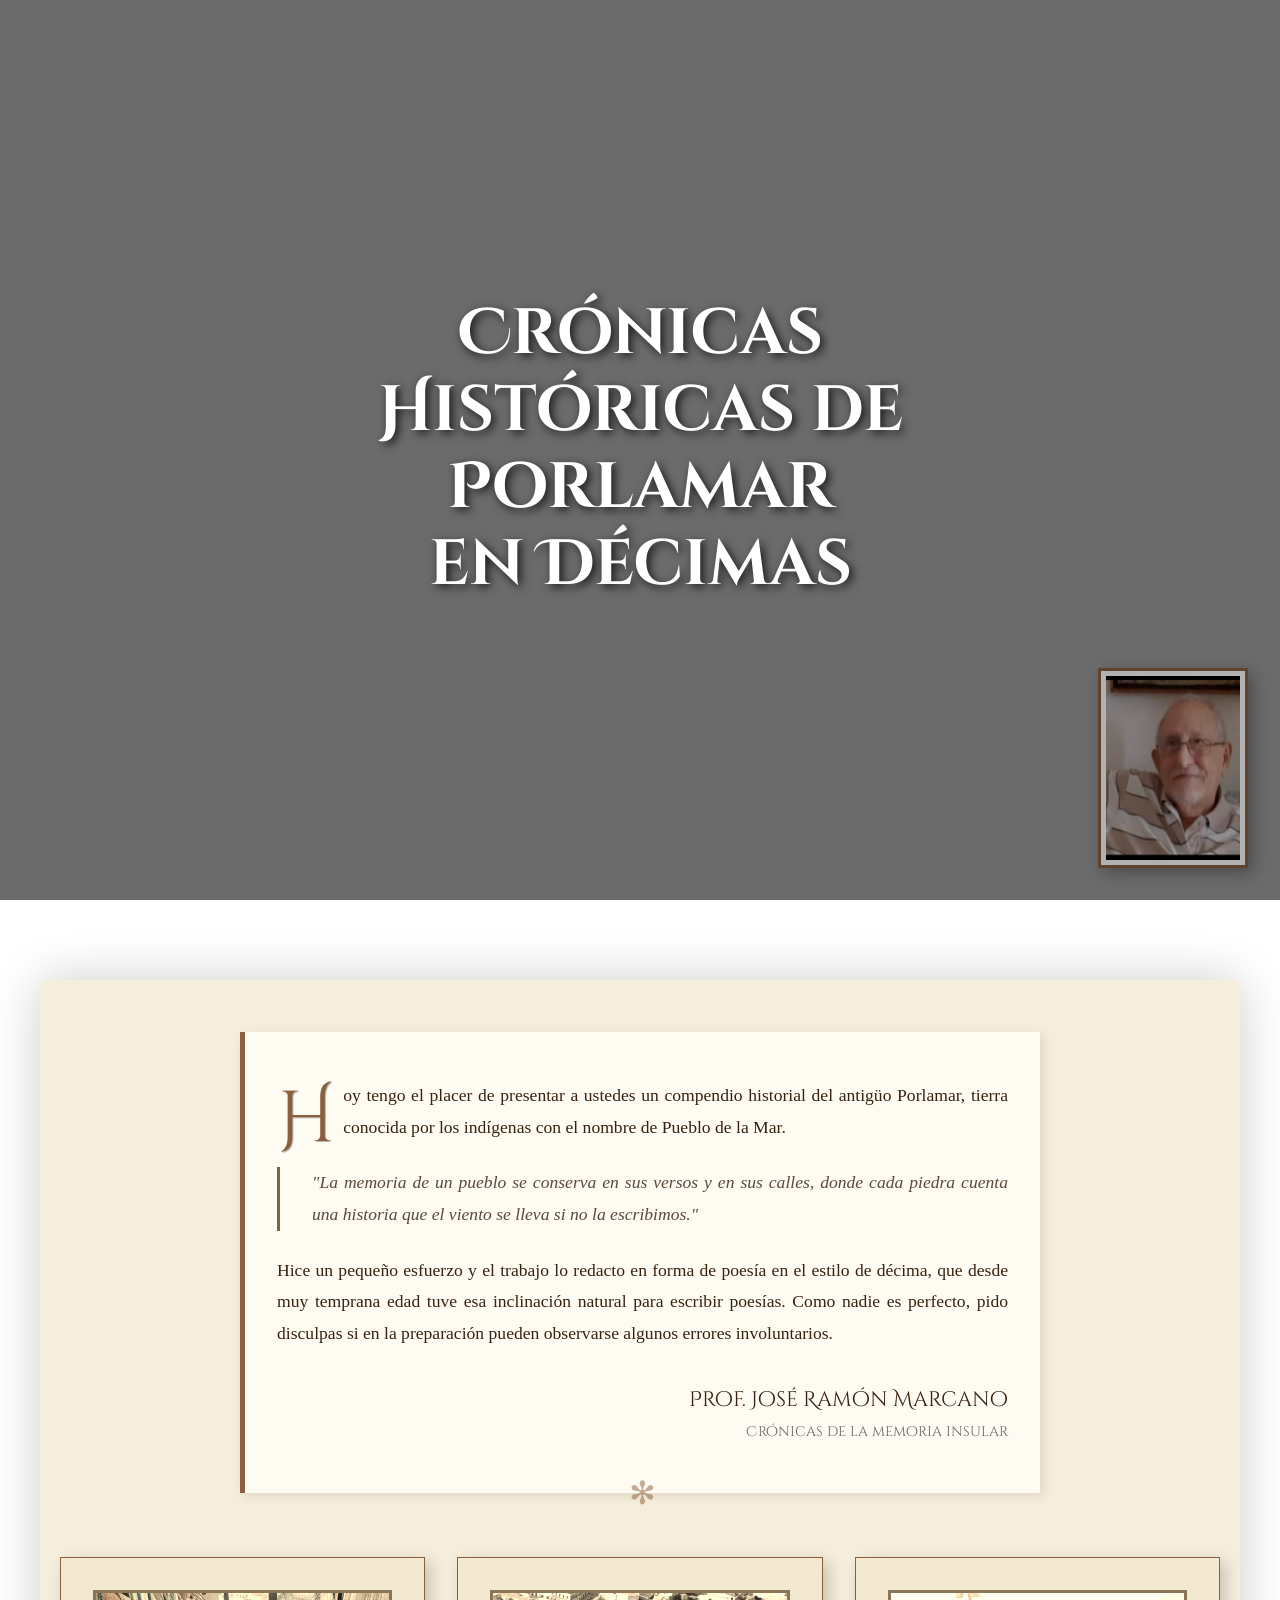
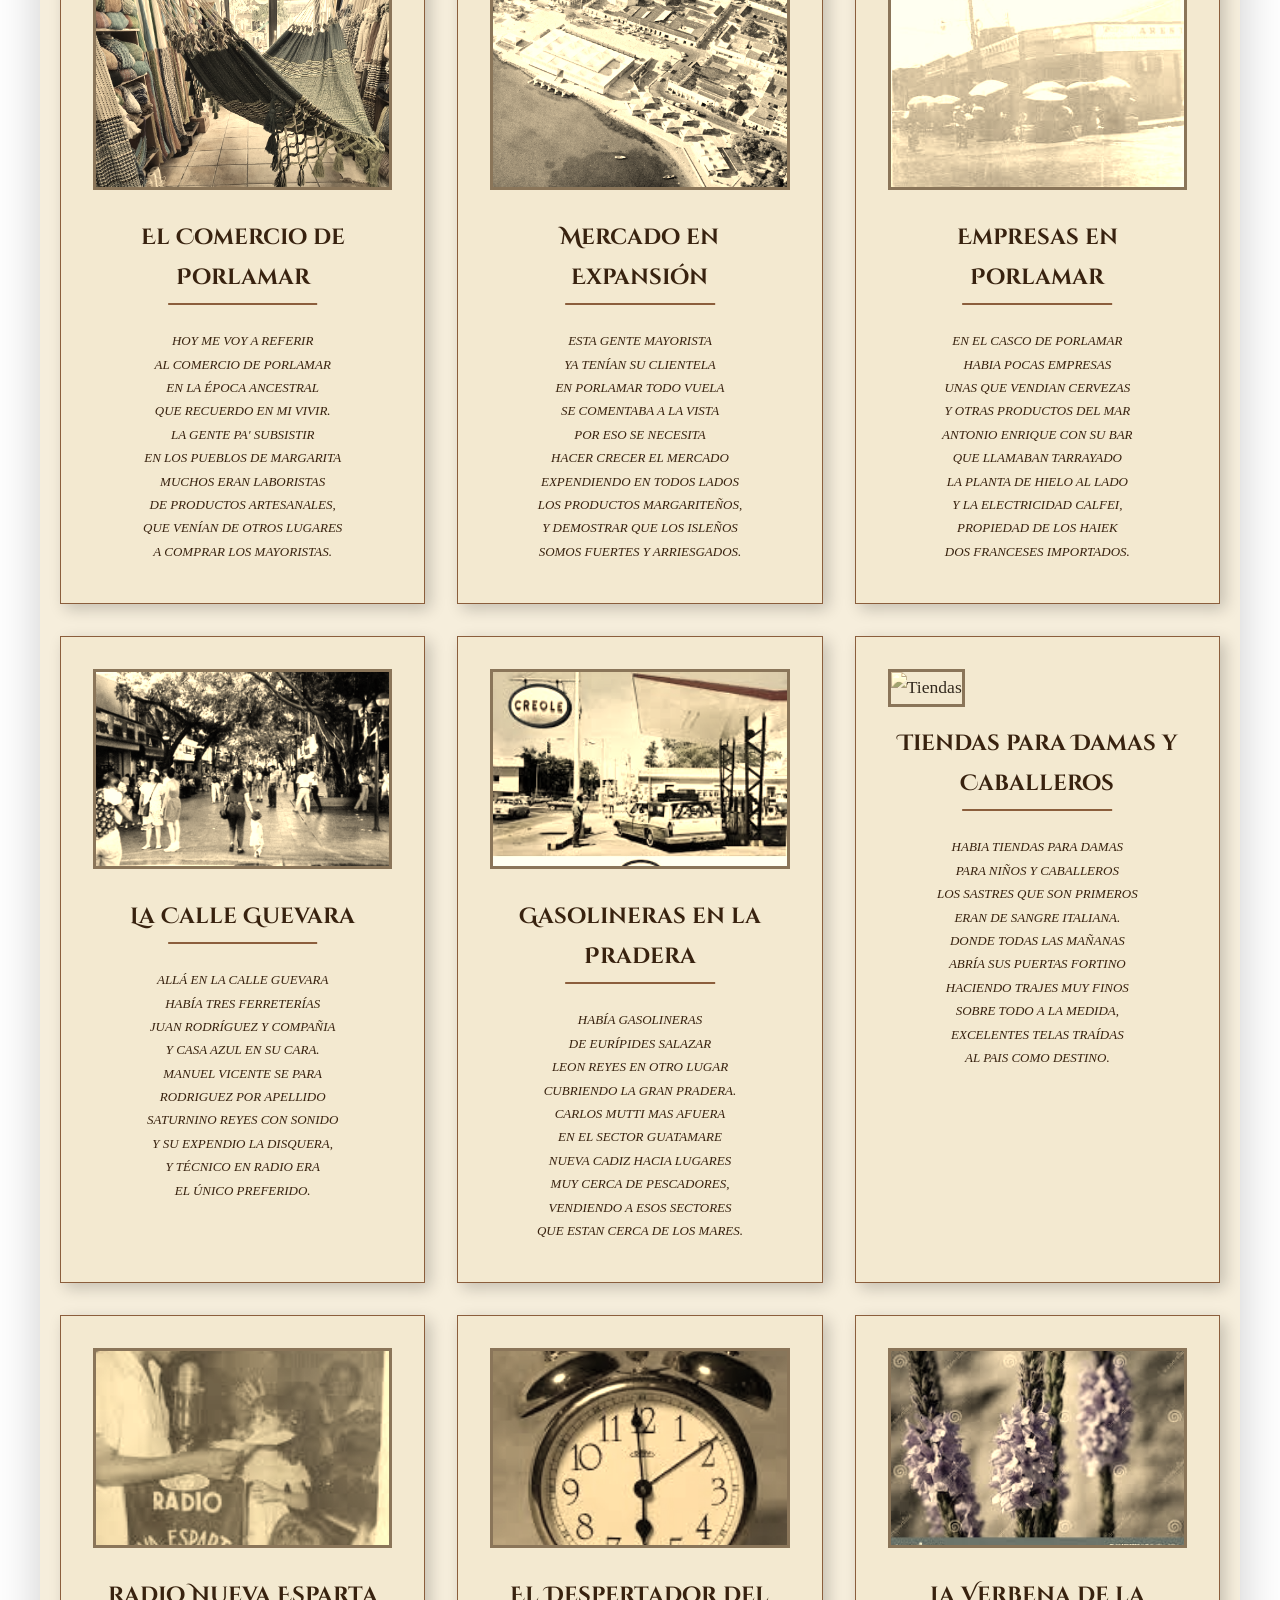
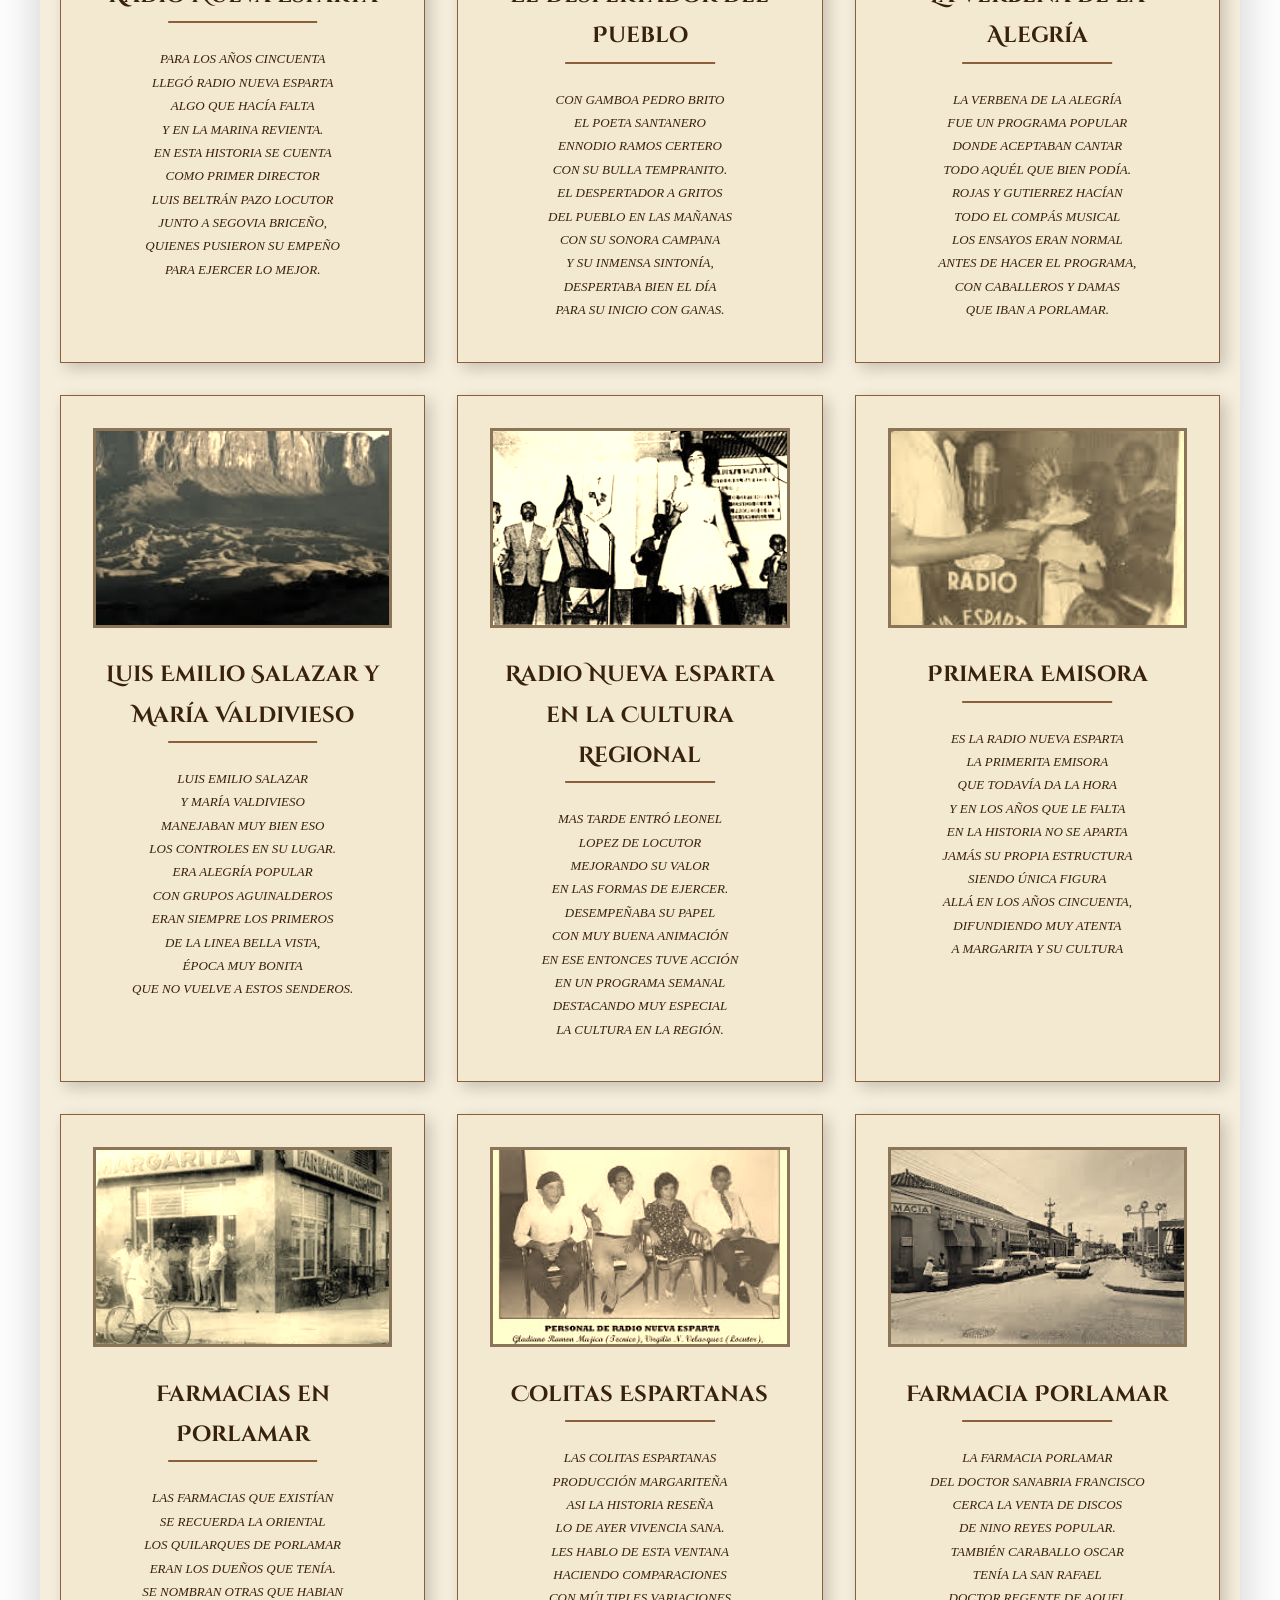
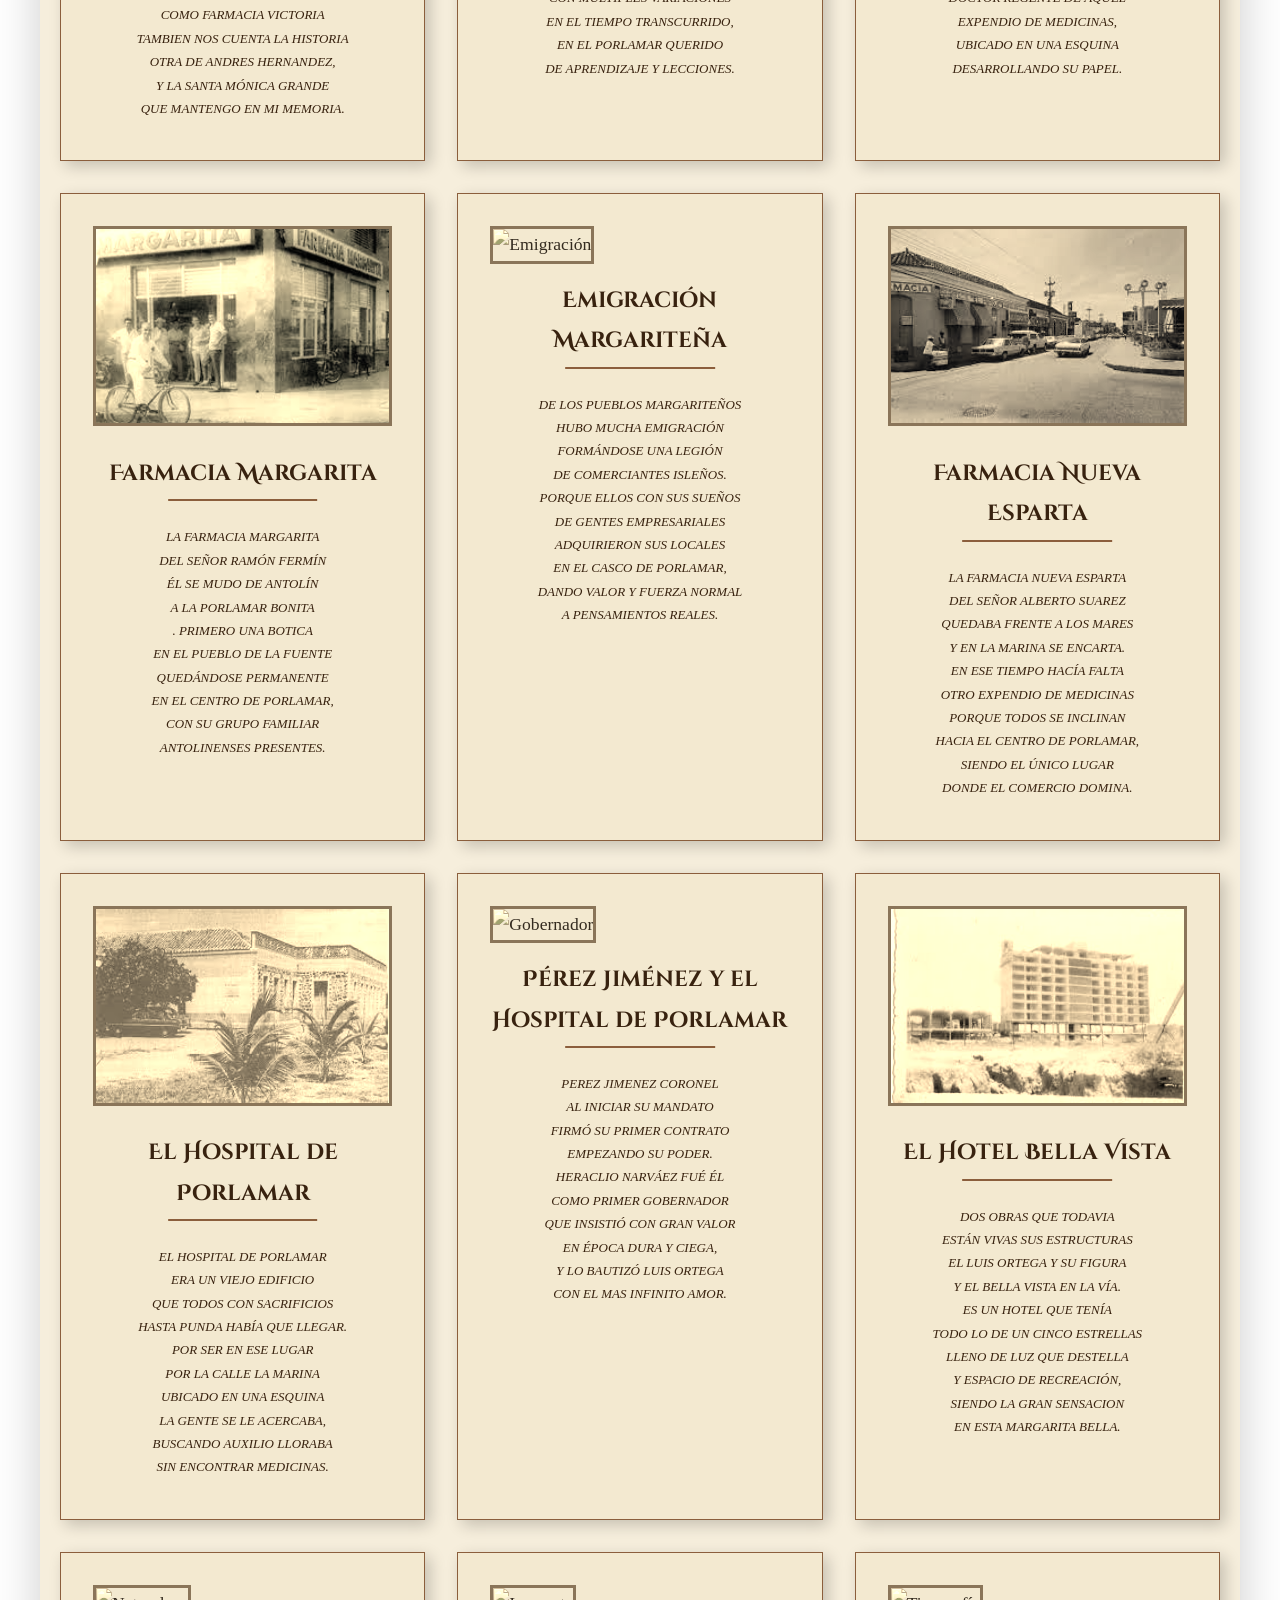
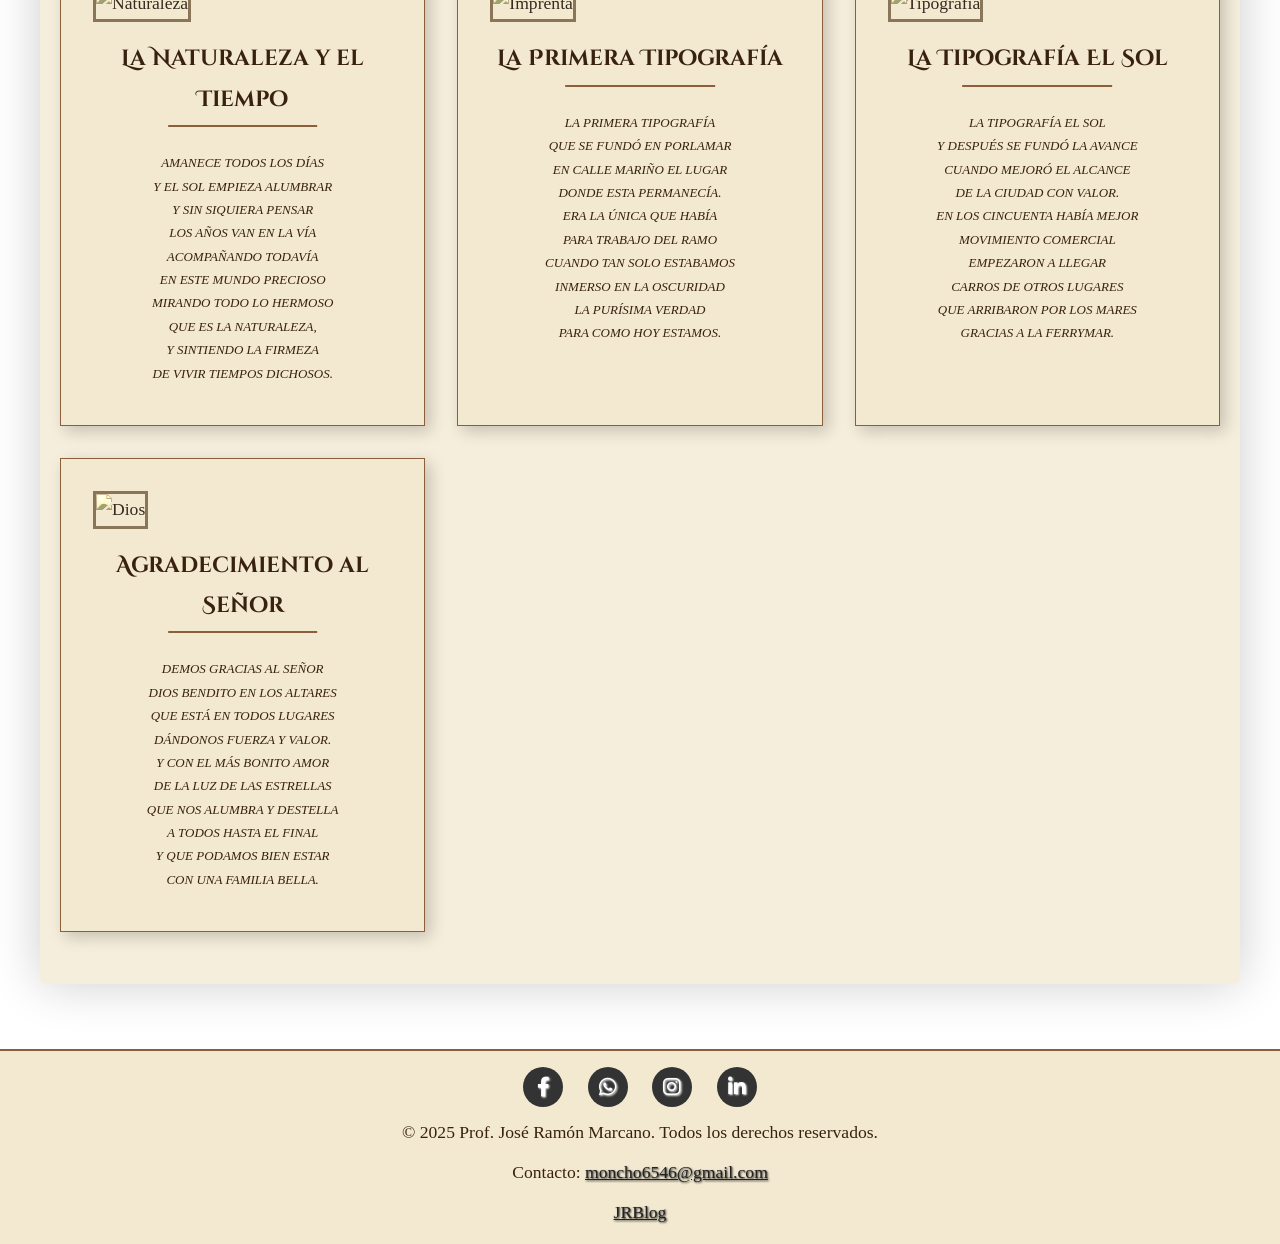
==== index.html @ ff1d5df5 "Update index.html" ====
<!DOCTYPE html>
<html lang="es">

<head>
    <meta charset="UTF-8">
    <meta name="viewport" content="width=device-width, initial-scale=1.0">
    <title>Crónicas Históricas de Porlamar en Décimas</title>
    <link rel="stylesheet" href="https://cdnjs.cloudflare.com/ajax/libs/font-awesome/6.0.0/css/all.min.css">
    <link href="https://fonts.googleapis.com/css2?family=Cinzel+Decorative&family=Old+Standard+TT&display=swap" rel="stylesheet">
    <style>
        :root {
            --color-fondo: #f3e9d0;
            --color-texto: #38220f;
            --color-borde: #8b5e3c;
        }
        *{
            box-sizing: border-box;
            padding: 0;
            margin: 0;
        }

        body {
            font-family: 'Old Standard TT', serif;
            background: url('https://img.freepik.com/foto-gratis/textura-papel-viejo_1100-12.jpg') fixed;
            color: var(--color-texto);
            margin: 0;
            line-height: 1.8;
            font-size: 1.1rem;
            min-height: 100vh;
            display: flex;
            flex-direction: column;
            overflow-x: hidden;
        }

        a{
            color: #222;
            text-shadow: 1px 1px 2px;

        }

        .social-icons {
  margin-bottom: 10px;
}

.icon {
  display: inline-flex;
  align-items: center;
  justify-content: center;
  width: 40px;
  height: 40px;
  margin: 0 10px;
  border-radius: 50%;
  background-color: #333;
  color: #fff;
  font-size: 20px;
  text-decoration: none;
  transition: background-color 0.3s ease;
}

.icon:hover {
  background-color: #555;
}

        .portada {
            height: 100vh;
            background: linear-gradient(rgba(0, 0, 0, 0.4), rgba(0, 0, 0, 0.4)),
                        url('https://images.unsplash.com/photo-1589998059171-988d887df646?ixlib=rb-1.2.1&auto=format&fit=crop&w=1350&q=80');
            background-size: cover;
            background-position: center;
            display: flex;
            align-items: center;
            justify-content: center;
            text-align: center;
            position: relative;
            margin-bottom: 3rem;
            z-index: 1;
        }

        .portada h1 {
            font-family: 'Cinzel Decorative', cursive;
            font-size: 4rem;
            color: white;
            text-shadow: 3px 3px 10px rgba(0, 0, 0, 0.8);
            margin: 0;
            padding: 2rem;
            position: relative;
            z-index: 1;
            max-width: 800px;
            line-height: 1.2;
        }

        .portada::after {
            content: '';
            position: absolute;
            top: 0;
            left: 0;
            right: 0;
            bottom: 0;
            background: rgba(0, 0, 0, 0.3);
        }

        .autor-foto {
            position: absolute;
            bottom: 2rem;
            right: 2rem;
            width: 150px;
            height: 200px;
            border: 3px solid var(--color-borde);
            box-shadow: 5px 5px 15px rgba(0, 0, 0, 0.3);
            background: #fff;
            padding: 5px;
        }

        .container {
            display: flex;
            flex-direction:column;
            flex: 1;
            max-width: 1200px;
            margin: 2rem auto 0;
            width: 95%;
            padding: 20px;
            position: static;
            top: auto;
            background: rgba(243, 233, 208, 0.75);
            box-shadow: 0 0 50px rgba(0, 0, 0, 0.2);
            z-index: 2;
            border-radius: 5px;
            /*min-height: calc(100vh-200px);*/
            
            
        }

        .presentacion {
            position: relative;
            padding: 3rem 2rem;
            margin: 3rem auto;
            max-width: 800px;
            background: rgba(255, 253, 247, 0.9);
            border-left: 5px solid var(--color-borde);
            box-shadow: 3px 3px 10px rgba(0, 0, 0, 0.1);
            font-size: 1.1rem;
            line-height: 1.8;
            text-align: justify;
            transform: rotate(0.5deg) translateZ(rotate(deg));
            width:90%;
            margin:2rem auto;
        }

        .presentacion::after {
            content: '✻';
            position: absolute;
            bottom: -30px;
            left: 50%;
            transform: translateX(-50%);
            font-size: 2rem;
            color: var(--color-borde);
            opacity: 0.5;
        }

        .presentacion p:first-child::first-letter {
            float: left;
            font-family: 'Cinzel Decorative', cursive;
            font-size: 4.5rem;
            line-height: 0.8;
            margin: 0.15em 0.1em 0 0;
            color: var(--color-borde);
            text-shadow: 1px 1px 1px rgba(0, 0, 0, 0.3);
        }

        .presentacion blockquote {
            font-style: italic;
            margin: 1.5rem 0;
            padding-left: 2rem;
            border-left: 3px solid var(--color-borde);
            color: #5a4a3a;
        }

        .firma {
            font-family: 'Cinzel Decorative', cursive;
            text-align: right;
            margin-top: 2rem;
            font-size: 1.3rem;
        }

        .firma small {
            display: block;
            font-size: 0.9rem;
            color: #666;
        }

        .decimas-grid {
            display: grid;
            grid-template-columns: repeat(auto-fit, minmax(300px, 1fr));
            gap: 2rem;
            padding: 2rem 0;
            width: 100%;
        }

        .decima {
            background: var(--color-fondo);
            padding: 2rem;
            border: 1px solid var(--color-borde);
            box-shadow: 5px 5px 15px rgba(0, 0, 0, 0.2);
            transition: transform 0.3s ease;
            position: relative;
        }

        .decima:hover {
            transform: translateY(-5px);
        }

        .decima img {
            width: 100%;
            height: 200px;
            object-fit: cover;
            border: 3px solid var(--color-borde);
            filter: sepia(0.8);
            margin-bottom: 1rem;
        }

        .decima h2 {
            font-family: 'Cinzel Decorative', cursive;
            font-size: 1.4rem;
            margin: 0 0 1rem 0;
            color: var(--color-texto);
            text-align: center;
            position: relative;
            padding-bottom: 0.5rem;
        }

        .decima h2::after {
            content: '';
            position: absolute;
            bottom: 0;
            left: 50%;
            transform: translateX(-50%);
            width: 50%;
            height: 2px;
            background: var(--color-borde);
        }

        .decima p {
            text-align: center;
            /*white-space: pre-line*/;
            margin: 0;
            padding: 0.5rem;
            /*line-height: 1.6*/;
            font-style: italic;
            font-size: small;
        }

        footer {
            text-align: center;
            padding: 1rem;
            background: var(--color-fondo);
            border-top: 2px solid var(--color-borde);
            margin-top: 65px;
            position: relative;
            z-index: 3;
        }

        footer p {
            margin: 0.5rem 0;
        }

        @media (max-width: 768px) {
            .portada h1 {
                font-size: 2.5rem;
                padding: 1rem;
            }
            
            .autor-foto {
                width: 100px;
                height: 150px;
                right: 1rem;
                bottom: 1rem;
            }
            
            .container {
                margin-top: 1rem;
                width: 98%;
                padding: 10px;
            }
            
            .decima {
                padding: 1rem;
            }
            .presentacion{
                width: 95%;
                transform: rotate(0.3deg);
            }
        }

        #scroll-to-top {
  display: none;
  position: fixed;
  bottom: 20px;
  right: 20px;
  background-color: #007bff;
  color: white;
  border: none;
  border-radius: 50%;
  padding: 15px;
  font-size: 20px;
  cursor: pointer;
  transition: opacity 0.3s ease;
  z-index: 999;
}

#scroll-to-top:hover {
  background-color: #0056b3;
}

#scroll-to-top.show {
  display: block;
}

    </style>
</head>

<body>
    <button id="scroll-to-top" title="Ir arriba">
  <i class="fas fa-arrow-up"></i>
</button>

    <section class="portada">
        <h1>Crónicas Históricas de Porlamar<br>en Décimas</h1>
        <img src="./moncho.jpg" alt="Prof. José Ramón Marcano" class="autor-foto">
    </section>

    <div class="container">
        <div class="presentacion">
            <p>Hoy tengo el placer de presentar a ustedes un compendio historial del antigüo Porlamar, tierra conocida por los indígenas con el nombre de Pueblo de la Mar. </p>
            
            <blockquote>"La memoria de un pueblo se conserva en sus versos y en sus calles, donde cada piedra cuenta una historia que el viento se lleva si no la escribimos."</blockquote>

            <p>Hice un pequeño esfuerzo y el trabajo lo redacto en forma de poesía en el estilo de décima, que desde muy temprana edad tuve esa inclinación natural para escribir poesías. Como nadie es perfecto, pido disculpas si en la preparación pueden observarse algunos errores involuntarios.</p>

            <div class="firma">
                Prof. José Ramón Marcano<br>
                <small>Crónicas de la memoria insular</small>
            </div>
        </div>

        <div class="decimas-grid">
            <!-- Décima 2 -->
            <div class="decima" id="decima2">
                <img src="./hamaca.jpg" alt="Comercio">
                <h2>El Comercio de Porlamar</h2>
                <p>HOY ME VOY A REFERIR <br> AL COMERCIO DE PORLAMAR<br> EN LA ÉPOCA ANCESTRAL<br> QUE RECUERDO EN MI VIVIR.<br> LA GENTE PA' SUBSISTIR<br> EN LOS PUEBLOS DE MARGARITA<br> MUCHOS ERAN LABORISTAS<br> DE PRODUCTOS ARTESANALES,<br> QUE VENÍAN DE OTROS LUGARES <br>A COMPRAR LOS MAYORISTAS.</p>
            </div>

            <!-- Décima 3 -->
            <div class="decima" id="decima3">
                <img src="./mercado.jpg" alt="Mercado">
                <h2>Mercado en Expansión</h2>
                <p>ESTA GENTE MAYORISTA <br> YA TENÍAN SU CLIENTELA <br>EN PORLAMAR TODO VUELA <br>SE COMENTABA A LA VISTA<br> POR ESO SE NECESITA <br>HACER CRECER EL MERCADO<br> EXPENDIENDO EN TODOS LADOS<br> LOS PRODUCTOS MARGARITEÑOS,<br> Y DEMOSTRAR QUE LOS ISLEÑOS <br>SOMOS FUERTES Y ARRIESGADOS.</p>
            </div>

            <!-- Décima 4 -->
            <div class="decima" id="decima4">
                <img src="./empresas.jpeg" alt="Empresas">
                <h2>Empresas en Porlamar</h2>
                <p>EN EL CASCO DE PORLAMAR<br> HABIA POCAS EMPRESAS <br>UNAS QUE VENDIAN CERVEZAS <br>Y OTRAS PRODUCTOS DEL MAR<br> ANTONIO ENRIQUE CON SU BAR<br> QUE LLAMABAN TARRAYADO<br> LA PLANTA DE HIELO AL LADO<br> Y LA ELECTRICIDAD CALFEI,<br> PROPIEDAD DE LOS HAIEK<br> DOS FRANCESES IMPORTADOS.</p>
            </div>

            <!-- Décima 5 -->
            <div class="decima" id="decima5">
                <img src="./guevara.jpg" alt="Calle Guevara">
                <h2>La Calle Guevara</h2>
                <p>ALLÁ EN LA CALLE GUEVARA<br> HABÍA TRES FERRETERÍAS<br> JUAN RODRÍGUEZ Y COMPAÑIA<br> Y CASA AZUL EN SU CARA.<br> MANUEL VICENTE SE PARA<br> RODRIGUEZ POR APELLIDO<br> SATURNINO REYES CON SONIDO<br> Y SU EXPENDIO LA DISQUERA,<br> Y TÉCNICO EN RADIO ERA <br>EL ÚNICO PREFERIDO.</p>
            </div>

            <!-- Décima 6 -->
            <div class="decima" id="decima6">
                <img src= "[data-uri]">
                <h2>Gasolineras en la Pradera</h2>
                <p>HABÍA GASOLINERAS<br> DE EURÍPIDES SALAZAR<br> LEON REYES EN OTRO LUGAR<br> CUBRIENDO LA GRAN PRADERA.<br> CARLOS MUTTI MAS AFUERA<br> EN EL SECTOR GUATAMARE <br>NUEVA CADIZ HACIA LUGARES<br> MUY CERCA DE PESCADORES,<br> VENDIENDO A ESOS SECTORES<br> QUE ESTAN CERCA DE LOS MARES.</p>
            </div>

            <!-- Décima 7 -->
            <div class="decima" id="decima7">
                <img src= "https://encrypted-tbn0.gstatic.com/images?q=tbn:ANd9GcQL2zFGipGpUh9ClmPOWHTSqR-XkvOEH2y9jg&s" alt="Tiendas">
                <h2>Tiendas para Damas y Caballeros</h2>
                <p>HABIA TIENDAS PARA DAMAS <br>PARA NIÑOS Y CABALLEROS<br> LOS SASTRES QUE SON PRIMEROS<br> ERAN DE SANGRE ITALIANA.<br> DONDE TODAS LAS MAÑANAS<br> ABRÍA SUS PUERTAS FORTINO <br>HACIENDO TRAJES MUY FINOS<br> SOBRE TODO A LA MEDIDA,<br> EXCELENTES TELAS TRAÍDAS<br> AL PAIS COMO DESTINO.</p>
            </div>

            <!-- Décima 8 -->
            <div class="decima" id="decima8">
                <img src= "[data-uri]" alt="Radio">
                <h2>Radio Nueva Esparta</h2>
                <p>PARA LOS AÑOS CINCUENTA<br> LLEGÓ RADIO NUEVA ESPARTA<br> ALGO QUE HACÍA FALTA <br>Y EN LA MARINA REVIENTA.<br> EN ESTA HISTORIA SE CUENTA<br> COMO PRIMER DIRECTOR<br> LUIS BELTRÁN PAZO LOCUTOR<br> JUNTO A SEGOVIA BRICEÑO,<br> QUIENES PUSIERON SU EMPEÑO<br> PARA EJERCER LO MEJOR.</p>
            </div>

            <!-- Décima 9 -->
            <div class="decima" id="decima9">
                <img src= "[data-uri]" alt="Despertador">
                <h2>El Despertador del Pueblo</h2>
                <p>CON GAMBOA PEDRO BRITO <br>EL POETA SANTANERO<br> ENNODIO RAMOS CERTERO<br> CON SU BULLA TEMPRANITO.<br> EL DESPERTADOR A GRITOS<br> DEL PUEBLO EN LAS MAÑANAS<br> CON SU SONORA CAMPANA <br>Y SU INMENSA SINTONÍA,<br> DESPERTABA BIEN EL DÍA<br> PARA SU INICIO CON GANAS.</p>
            </div>

            <!-- Décima 10 -->
            <div class="decima" id="decima10">
                <img src="[data-uri]" alt="Fiesta">
                <h2>La Verbena de la Alegría</h2>
                <p>LA VERBENA DE LA ALEGRÍA <br>FUE UN PROGRAMA POPULAR <br>DONDE ACEPTABAN CANTAR<br> TODO AQUÉL QUE BIEN PODÍA.<br> ROJAS Y GUTIERREZ HACÍAN <br>TODO EL COMPÁS MUSICAL<br> LOS ENSAYOS ERAN NORMAL <br>ANTES DE HACER EL PROGRAMA,<br> CON CABALLEROS Y DAMAS<br> QUE IBAN A PORLAMAR.</p>
            </div>

            <!-- Décima 11 -->
            <div class="decima" id="decima11">
                <img src="[data-uri]" alt="Música">
                <h2>Luis Emilio Salazar y María Valdivieso</h2>
                <p>LUIS EMILIO SALAZAR<br> Y MARÍA VALDIVIESO <br>MANEJABAN MUY BIEN ESO<br> LOS CONTROLES EN SU LUGAR.<br> ERA ALEGRÍA POPULAR<br> CON GRUPOS AGUINALDEROS <br>ERAN SIEMPRE LOS PRIMEROS <br>DE LA LINEA BELLA VISTA,<br> ÉPOCA MUY BONITA <br>QUE NO VUELVE A ESTOS SENDEROS.</p>
            </div>

            <!-- Décima 12 -->
            <div class="decima" id="decima12">
                <img src="[data-uri]" alt="Radio">
                <h2>Radio Nueva Esparta en la Cultura Regional</h2>
                <p>MAS TARDE ENTRÓ LEONEL <br>LOPEZ DE LOCUTOR <br>MEJORANDO SU VALOR <br>EN LAS FORMAS DE EJERCER.<br> DESEMPEÑABA SU PAPEL <br>CON MUY BUENA ANIMACIÓN<br> EN ESE ENTONCES TUVE ACCIÓN<br> EN UN PROGRAMA SEMANAL <br>DESTACANDO MUY ESPECIAL <br>LA CULTURA EN LA REGIÓN.</p>
            </div>

            <div class="decima" id="decima13">
                <img src="[data-uri]" alt="Farmacia">
                <h2>Primera Emisora</h2>
                <p> 
                    ES LA RADIO NUEVA ESPARTA <br>
                    LA PRIMERITA EMISORA <br>
                    QUE TODAVÍA DA LA HORA <br>
                    Y EN LOS AÑOS QUE LE FALTA <br>
                    EN LA HISTORIA NO SE APARTA <br>
                    JAMÁS SU PROPIA ESTRUCTURA <br>
                    SIENDO ÚNICA FIGURA <br>
                    ALLÁ EN LOS AÑOS CINCUENTA, <br>
                    DIFUNDIENDO MUY ATENTA <br>
                    A MARGARITA Y SU CULTURA 

                </p>
            </div>


            <!-- Décima 13 -->
            <div class="decima" id="decima14">
                <img src="[data-uri]" alt="Farmacia">
                <h2>Farmacias en Porlamar</h2>
                <p>LAS FARMACIAS QUE EXISTÍAN<br> SE RECUERDA LA ORIENTAL <br>LOS QUILARQUES DE PORLAMAR <br>ERAN LOS DUEÑOS QUE TENÍA.<br> SE NOMBRAN OTRAS QUE HABIAN <br>COMO FARMACIA VICTORIA <br>TAMBIEN NOS CUENTA LA HISTORIA<br> OTRA DE ANDRES HERNANDEZ,<br> Y LA SANTA MÓNICA GRANDE<br> QUE MANTENGO EN MI MEMORIA.</p>
            </div>

            <!-- Décima 14 -->
            <div class="decima" id="decima14">
                <img src="[data-uri]" alt="Refresco">
                <h2>Colitas Espartanas</h2>
                <p>LAS COLITAS ESPARTANAS <br>PRODUCCIÓN MARGARITEÑA <br>ASI LA HISTORIA RESEÑA <br>LO DE AYER VIVENCIA SANA.<br> LES HABLO DE ESTA VENTANA <br>HACIENDO COMPARACIONES <br>CON MÚLTIPLES VARIACIONES <br>EN EL TIEMPO TRANSCURRIDO,<br> EN EL PORLAMAR QUERIDO <br>DE APRENDIZAJE Y LECCIONES.</p>
            </div>

            <!-- Décima 15 -->
            <div class="decima" id="decima15">
                <img src="[data-uri]" alt="Farmacia">
                <h2>Farmacia Porlamar</h2>
                <p>LA FARMACIA PORLAMAR <br>DEL DOCTOR SANABRIA FRANCISCO <br>CERCA LA VENTA DE DISCOS <br>DE NINO REYES POPULAR.<br> TAMBIÉN CARABALLO OSCAR <br>TENÍA LA SAN RAFAEL <br>DOCTOR REGENTE DE AQUEL<br> EXPENDIO DE MEDICINAS,<br> UBICADO EN UNA ESQUINA<br> DESARROLLANDO SU PAPEL.</p>
            </div>

            <!-- Décima 16 -->
            <div class="decima" id="decima16">
                <img src="[data-uri]" alt="Botica">
                <h2>Farmacia Margarita</h2>
                <p>LA FARMACIA MARGARITA<br> DEL SEÑOR RAMÓN FERMÍN<br> ÉL SE MUDO DE ANTOLÍN <br>A LA PORLAMAR BONITA<br>. PRIMERO UNA BOTICA <br>EN EL PUEBLO DE LA FUENTE <br>QUEDÁNDOSE PERMANENTE<br> EN EL CENTRO DE PORLAMAR,<br> CON SU GRUPO FAMILIAR <br>ANTOLINENSES PRESENTES.</p>
            </div>

            <!-- Décima 17 -->
            <div class="decima" id="decima17">
                <img src="https://migravenezuela.com/wp-content/uploads/2023/06/16637158811.jpg" alt="Emigración">
                <h2>Emigración Margariteña</h2>
                <p>DE LOS PUEBLOS MARGARITEÑOS <br>HUBO MUCHA EMIGRACIÓN<br> FORMÁNDOSE UNA LEGIÓN <br>DE COMERCIANTES ISLEÑOS.<br> PORQUE ELLOS CON SUS SUEÑOS<br> DE GENTES EMPRESARIALES <br>ADQUIRIERON SUS LOCALES <br>EN EL CASCO DE PORLAMAR,<br> DANDO VALOR Y FUERZA NORMAL <br>A PENSAMIENTOS REALES.</p>
            </div>

            <!-- Décima 18 -->
            <div class="decima" id="decima18">
                <img src="[data-uri]" alt="Medicina">
                <h2>Farmacia Nueva Esparta</h2>
                <p>LA FARMACIA NUEVA ESPARTA<br> DEL SEÑOR ALBERTO SUAREZ<br> QUEDABA FRENTE A LOS MARES <br>Y EN LA MARINA SE ENCARTA.<br> EN ESE TIEMPO HACÍA FALTA<br> OTRO EXPENDIO DE MEDICINAS<br> PORQUE TODOS SE INCLINAN <br>HACIA EL CENTRO DE PORLAMAR,<br> SIENDO EL ÚNICO LUGAR<br> DONDE EL COMERCIO DOMINA.</p>
            </div>

            <!-- Décima 19 -->
            <div class="decima" id="decima19">
                <img src="[data-uri]" alt="Hospital">
                <h2>El Hospital de Porlamar</h2>
                <p>EL HOSPITAL DE PORLAMAR<br> ERA UN VIEJO EDIFICIO <br>QUE TODOS CON SACRIFICIOS<br> HASTA PUNDA HABÍA QUE LLEGAR.<br> POR SER EN ESE LUGAR<br> POR LA CALLE LA MARINA<br> UBICADO EN UNA ESQUINA <br>LA GENTE SE LE ACERCABA,<br> BUSCANDO AUXILIO LLORABA <br>SIN ENCONTRAR MEDICINAS.</p>
            </div>

            <!-- Décima 20 -->
            <div class="decima" id="decima20">
                <img src="https://encrypted-tbn0.gstatic.com/images?q=tbn:ANd9GcS6Gtg84eQHVcAsBq5qj4HpVLiapfydl1PozA&s" alt="Gobernador">
                <h2>Pérez Jiménez y el Hospital de Porlamar</h2>
                <p>PEREZ JIMENEZ CORONEL<br>
                    AL INICIAR SU MANDATO<br>
                    FIRMÓ SU PRIMER CONTRATO<br>
                    EMPEZANDO SU PODER.<br>
                    HERACLIO NARVÁEZ FUÉ ÉL<br>
                    COMO PRIMER GOBERNADOR<br>
                    QUE INSISTIÓ CON GRAN VALOR<br>
                    EN ÉPOCA DURA Y CIEGA,<br>
                    Y LO BAUTIZÓ LUIS ORTEGA<br>
                    CON EL MAS INFINITO AMOR.</p>
            </div>

            <!-- Décima 21 -->
            <div class="decima" id="decima21">
                <img src="[data-uri]" alt="Hotel">
                <h2>El Hotel Bella Vista</h2>
                <p>DOS OBRAS QUE TODAVIA <br>ESTÁN VIVAS SUS ESTRUCTURAS <br>EL LUIS ORTEGA Y SU FIGURA <br>Y EL BELLA VISTA EN LA VÍA.<br> ES UN HOTEL QUE TENÍA <br>TODO LO DE UN CINCO ESTRELLAS<br> LLENO DE LUZ QUE DESTELLA <br>Y ESPACIO DE RECREACIÓN,<br> SIENDO LA GRAN SENSACION <br>EN ESTA MARGARITA BELLA.</p>
            </div>

            <!-- Décima 22 -->
            <div class="decima" id="decima22">
                <img src="https://encrypted-tbn0.gstatic.com/images?q=tbn:ANd9GcQugmL0KWHKir6_LkxBWi3eC3BNFpxrG_UyIQ&s" alt="Naturaleza">
                <h2>La Naturaleza y el Tiempo</h2>
                <p>AMANECE TODOS LOS DÍAS <br>Y EL SOL EMPIEZA ALUMBRAR <br>Y SIN SIQUIERA PENSAR <br>LOS AÑOS VAN EN LA VÍA<br> ACOMPAÑANDO TODAVÍA<br> EN ESTE MUNDO PRECIOSO<br> MIRANDO TODO LO HERMOSO <br>QUE ES LA NATURALEZA, <br>Y SINTIENDO LA FIRMEZA <br>DE VIVIR TIEMPOS DICHOSOS.</p>
            </div>

            <!-- Décima 23 -->
            

            <!-- Décima 24 -->
            <div class="decima" id="decima24">
                <img src="https://encrypted-tbn0.gstatic.com/images?q=tbn:ANd9GcSBHkFeQwJaBYVthp4PXO0viwkUtfpgYXAhJQ&s" alt="Imprenta">
                <h2>La Primera Tipografía</h2>
                <p>LA PRIMERA TIPOGRAFÍA <br>QUE SE FUNDÓ EN PORLAMAR <br>EN CALLE MARIÑO EL LUGAR<br> DONDE ESTA PERMANECÍA.<br> ERA LA ÚNICA QUE HABÍA <br>PARA TRABAJO DEL RAMO <br>CUANDO TAN SOLO ESTABAMOS<br> INMERSO EN LA OSCURIDAD <br>LA PURÍSIMA VERDAD <br>PARA COMO HOY ESTAMOS.</p>
            </div>

            <!-- Décima 25 -->
            <div class="decima" id="decima25">
                <img src="https://vernisalazar.wordpress.com/wp-content/uploads/2016/07/tipografia-el-sol.jpg?w=640" alt="Tipografía">
                <h2>La Tipografía El Sol</h2>
                <p>LA TIPOGRAFÍA EL SOL <br>Y DESPUÉS SE FUNDÓ LA AVANCE <br>CUANDO MEJORÓ EL ALCANCE <br>DE LA CIUDAD CON VALOR.<br> EN LOS CINCUENTA HABÍA MEJOR <br>MOVIMIENTO COMERCIAL<br> EMPEZARON A LLEGAR<br> CARROS DE OTROS LUGARES<br> QUE ARRIBARON POR LOS MARES <br>GRACIAS A LA FERRYMAR.</p>
            </div>

            <div class="decima" id="decima23">
                <img src="https://valorescristianos.org/wp-content/uploads/2023/07/amor-de-Dios.png" alt="Dios">
                <h2>Agradecimiento al Señor</h2>
                <p>DEMOS GRACIAS AL SEÑOR<br> DIOS BENDITO EN LOS ALTARES<br> QUE ESTÁ EN TODOS LUGARES<br> DÁNDONOS FUERZA Y VALOR.<br> Y CON EL MÁS BONITO AMOR<br> DE LA LUZ DE LAS ESTRELLAS <br>QUE NOS ALUMBRA Y DESTELLA<br> A TODOS HASTA EL FINAL<br> Y QUE PODAMOS BIEN ESTAR <br>CON UNA FAMILIA BELLA.</p>
            </div>
        </div>
    </div>

    <footer>
            
            <div class="social-icons">
                <a href="#" class="icon"><i class="fab fa-facebook-f"></i></a>
                <a href="#" class="icon"><i class="fab fa-whatsapp"></i></a>
                <a href="#" class="icon"><i class="fab fa-instagram"></i></a>
                <a href="#" class="icon"><i class="fab fa-linkedin-in"></i></a>
              </div>
              <p>&copy; 2025 Prof. José Ramón Marcano. Todos los derechos reservados.</p>
        <p>Contacto: <a href="mailto:moncho6546@gmail.com">moncho6546@gmail.com</a></p>
        <a href="./blog.html">JRBlog </a>
        
        
    </footer>

    <script>
        "use strict";

        window.onscroll = function() {
  scrollFunction();
};

function scrollFunction() {
  if (document.body.scrollTop > window.innerHeight / 2 || document.documentElement.scrollTop > window.innerHeight / 2) {
    document.getElementById("scroll-to-top").classList.add("show");
  } else {
    document.getElementById("scroll-to-top").classList.remove("show");
  }
}

document.getElementById("scroll-to-top").addEventListener("click", function() {
  window.scrollTo({
    top: 0,
    behavior: "smooth"
  });
});

        
    </script>
</body>
</html>
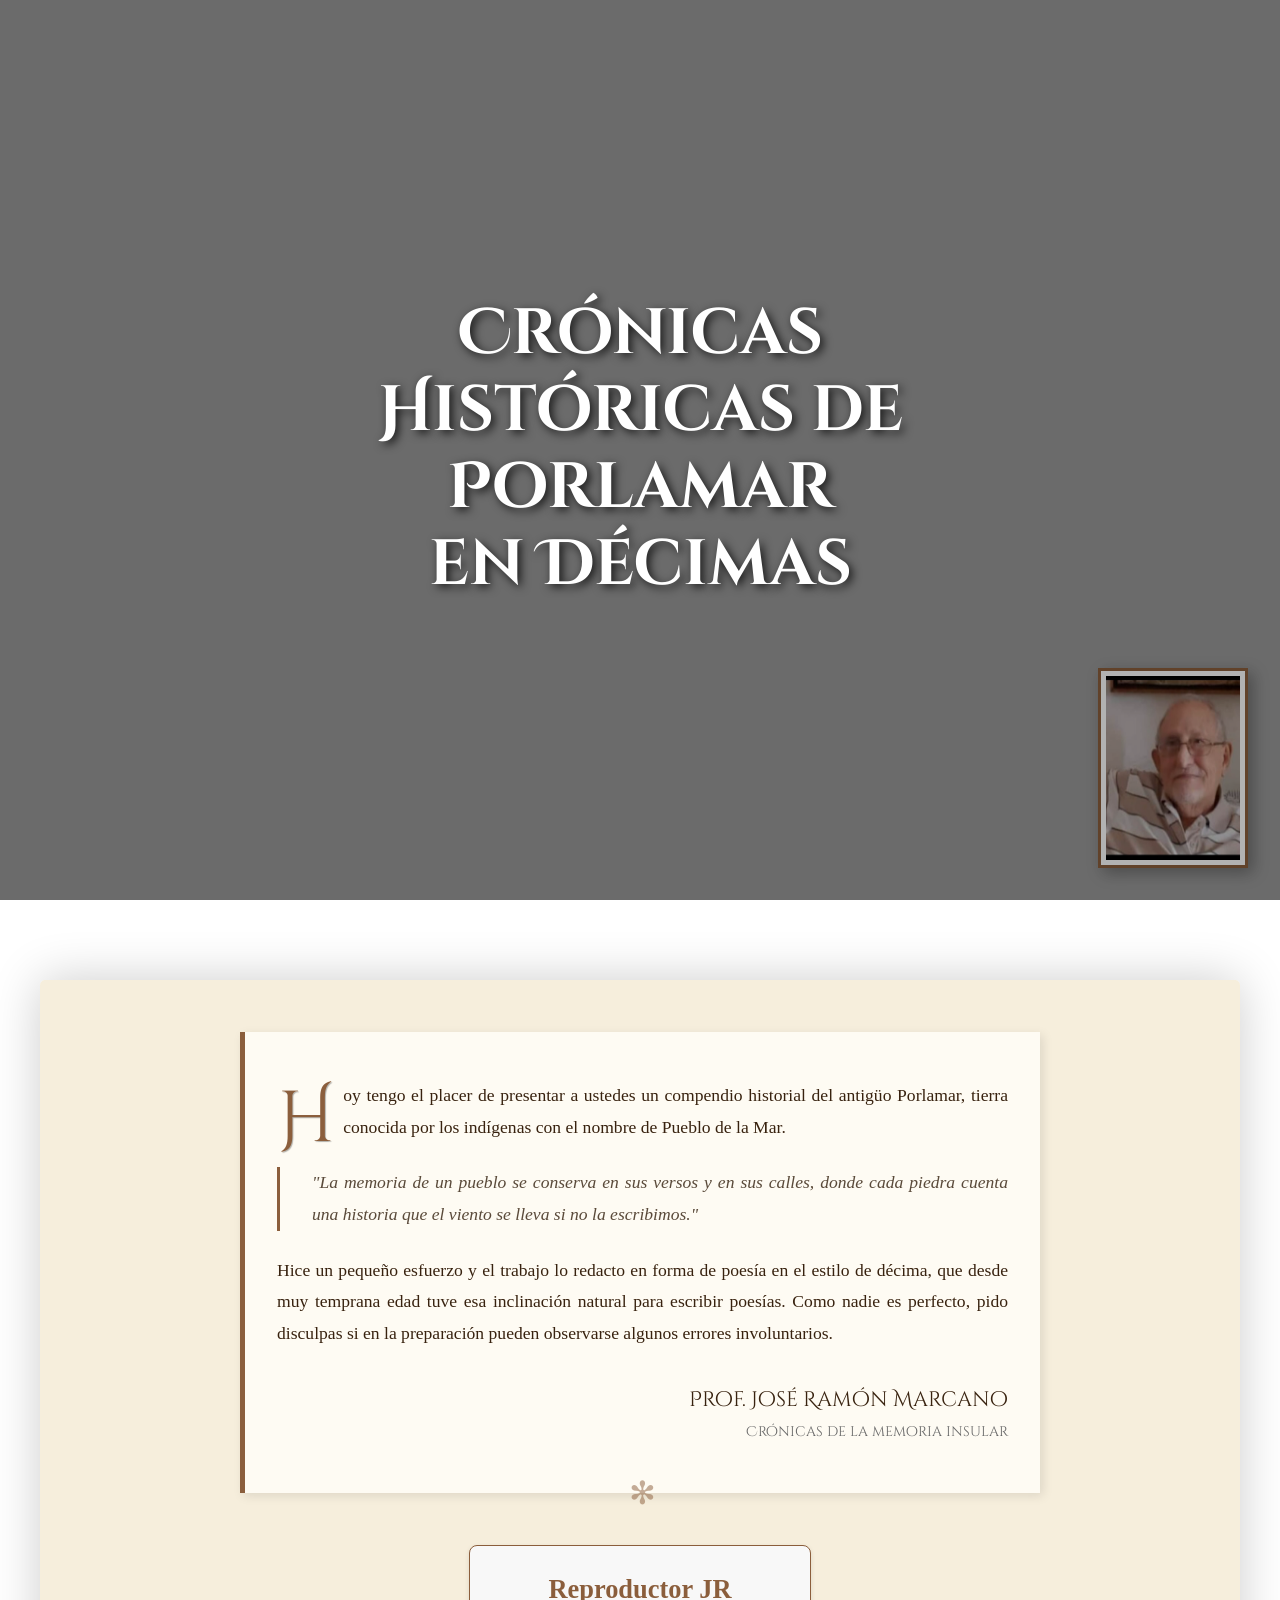
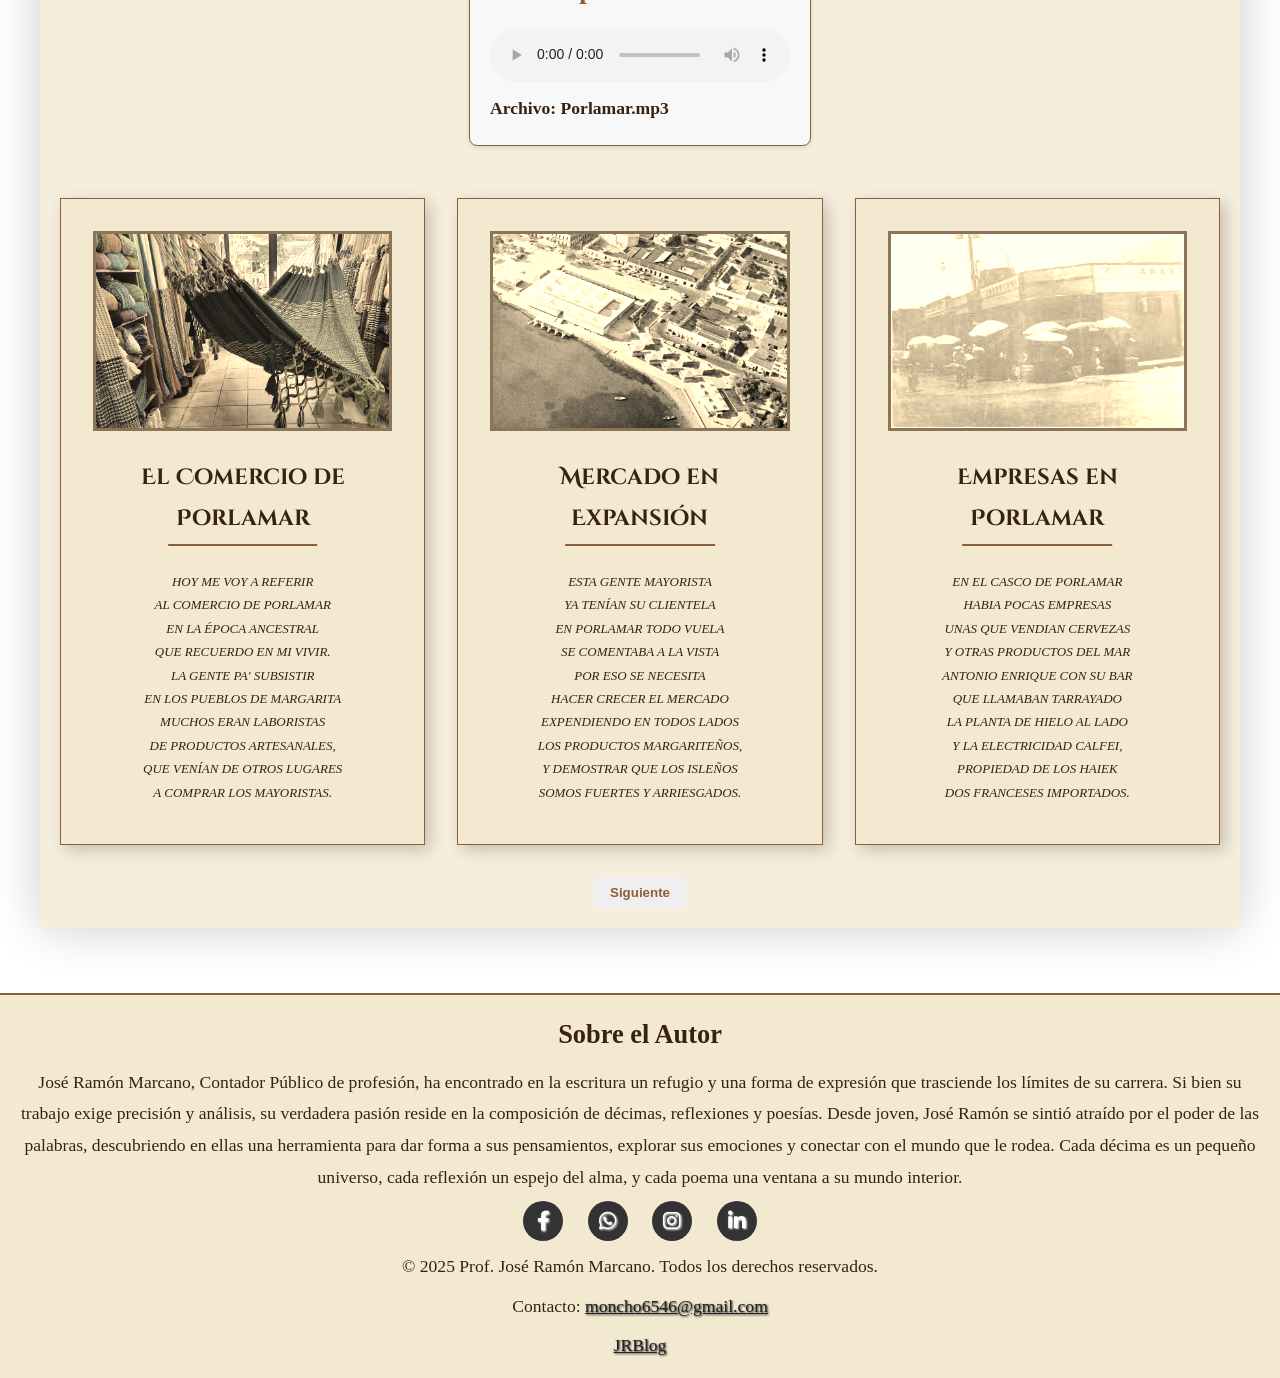
==== commit 2c9629bc: "Add files via upload" ====
--- a/index.html
+++ b/index.html
@@ -7,315 +7,8 @@
     <title>Crónicas Históricas de Porlamar en Décimas</title>
     <link rel="stylesheet" href="https://cdnjs.cloudflare.com/ajax/libs/font-awesome/6.0.0/css/all.min.css">
     <link href="https://fonts.googleapis.com/css2?family=Cinzel+Decorative&family=Old+Standard+TT&display=swap" rel="stylesheet">
-    <style>
-        :root {
-            --color-fondo: #f3e9d0;
-            --color-texto: #38220f;
-            --color-borde: #8b5e3c;
-        }
-        *{
-            box-sizing: border-box;
-            padding: 0;
-            margin: 0;
-        }
-
-        body {
-            font-family: 'Old Standard TT', serif;
-            background: url('https://img.freepik.com/foto-gratis/textura-papel-viejo_1100-12.jpg') fixed;
-            color: var(--color-texto);
-            margin: 0;
-            line-height: 1.8;
-            font-size: 1.1rem;
-            min-height: 100vh;
-            display: flex;
-            flex-direction: column;
-            overflow-x: hidden;
-        }
-
-        a{
-            color: #222;
-            text-shadow: 1px 1px 2px;
-
-        }
-
-        .social-icons {
-  margin-bottom: 10px;
-}
-
-.icon {
-  display: inline-flex;
-  align-items: center;
-  justify-content: center;
-  width: 40px;
-  height: 40px;
-  margin: 0 10px;
-  border-radius: 50%;
-  background-color: #333;
-  color: #fff;
-  font-size: 20px;
-  text-decoration: none;
-  transition: background-color 0.3s ease;
-}
-
-.icon:hover {
-  background-color: #555;
-}
-
-        .portada {
-            height: 100vh;
-            background: linear-gradient(rgba(0, 0, 0, 0.4), rgba(0, 0, 0, 0.4)),
-                        url('https://images.unsplash.com/photo-1589998059171-988d887df646?ixlib=rb-1.2.1&auto=format&fit=crop&w=1350&q=80');
-            background-size: cover;
-            background-position: center;
-            display: flex;
-            align-items: center;
-            justify-content: center;
-            text-align: center;
-            position: relative;
-            margin-bottom: 3rem;
-            z-index: 1;
-        }
-
-        .portada h1 {
-            font-family: 'Cinzel Decorative', cursive;
-            font-size: 4rem;
-            color: white;
-            text-shadow: 3px 3px 10px rgba(0, 0, 0, 0.8);
-            margin: 0;
-            padding: 2rem;
-            position: relative;
-            z-index: 1;
-            max-width: 800px;
-            line-height: 1.2;
-        }
-
-        .portada::after {
-            content: '';
-            position: absolute;
-            top: 0;
-            left: 0;
-            right: 0;
-            bottom: 0;
-            background: rgba(0, 0, 0, 0.3);
-        }
-
-        .autor-foto {
-            position: absolute;
-            bottom: 2rem;
-            right: 2rem;
-            width: 150px;
-            height: 200px;
-            border: 3px solid var(--color-borde);
-            box-shadow: 5px 5px 15px rgba(0, 0, 0, 0.3);
-            background: #fff;
-            padding: 5px;
-        }
-
-        .container {
-            display: flex;
-            flex-direction:column;
-            flex: 1;
-            max-width: 1200px;
-            margin: 2rem auto 0;
-            width: 95%;
-            padding: 20px;
-            position: static;
-            top: auto;
-            background: rgba(243, 233, 208, 0.75);
-            box-shadow: 0 0 50px rgba(0, 0, 0, 0.2);
-            z-index: 2;
-            border-radius: 5px;
-            /*min-height: calc(100vh-200px);*/
-            
-            
-        }
-
-        .presentacion {
-            position: relative;
-            padding: 3rem 2rem;
-            margin: 3rem auto;
-            max-width: 800px;
-            background: rgba(255, 253, 247, 0.9);
-            border-left: 5px solid var(--color-borde);
-            box-shadow: 3px 3px 10px rgba(0, 0, 0, 0.1);
-            font-size: 1.1rem;
-            line-height: 1.8;
-            text-align: justify;
-            transform: rotate(0.5deg) translateZ(rotate(deg));
-            width:90%;
-            margin:2rem auto;
-        }
-
-        .presentacion::after {
-            content: '✻';
-            position: absolute;
-            bottom: -30px;
-            left: 50%;
-            transform: translateX(-50%);
-            font-size: 2rem;
-            color: var(--color-borde);
-            opacity: 0.5;
-        }
-
-        .presentacion p:first-child::first-letter {
-            float: left;
-            font-family: 'Cinzel Decorative', cursive;
-            font-size: 4.5rem;
-            line-height: 0.8;
-            margin: 0.15em 0.1em 0 0;
-            color: var(--color-borde);
-            text-shadow: 1px 1px 1px rgba(0, 0, 0, 0.3);
-        }
-
-        .presentacion blockquote {
-            font-style: italic;
-            margin: 1.5rem 0;
-            padding-left: 2rem;
-            border-left: 3px solid var(--color-borde);
-            color: #5a4a3a;
-        }
-
-        .firma {
-            font-family: 'Cinzel Decorative', cursive;
-            text-align: right;
-            margin-top: 2rem;
-            font-size: 1.3rem;
-        }
-
-        .firma small {
-            display: block;
-            font-size: 0.9rem;
-            color: #666;
-        }
-
-        .decimas-grid {
-            display: grid;
-            grid-template-columns: repeat(auto-fit, minmax(300px, 1fr));
-            gap: 2rem;
-            padding: 2rem 0;
-            width: 100%;
-        }
-
-        .decima {
-            background: var(--color-fondo);
-            padding: 2rem;
-            border: 1px solid var(--color-borde);
-            box-shadow: 5px 5px 15px rgba(0, 0, 0, 0.2);
-            transition: transform 0.3s ease;
-            position: relative;
-        }
-
-        .decima:hover {
-            transform: translateY(-5px);
-        }
-
-        .decima img {
-            width: 100%;
-            height: 200px;
-            object-fit: cover;
-            border: 3px solid var(--color-borde);
-            filter: sepia(0.8);
-            margin-bottom: 1rem;
-        }
-
-        .decima h2 {
-            font-family: 'Cinzel Decorative', cursive;
-            font-size: 1.4rem;
-            margin: 0 0 1rem 0;
-            color: var(--color-texto);
-            text-align: center;
-            position: relative;
-            padding-bottom: 0.5rem;
-        }
-
-        .decima h2::after {
-            content: '';
-            position: absolute;
-            bottom: 0;
-            left: 50%;
-            transform: translateX(-50%);
-            width: 50%;
-            height: 2px;
-            background: var(--color-borde);
-        }
-
-        .decima p {
-            text-align: center;
-            /*white-space: pre-line*/;
-            margin: 0;
-            padding: 0.5rem;
-            /*line-height: 1.6*/;
-            font-style: italic;
-            font-size: small;
-        }
-
-        footer {
-            text-align: center;
-            padding: 1rem;
-            background: var(--color-fondo);
-            border-top: 2px solid var(--color-borde);
-            margin-top: 65px;
-            position: relative;
-            z-index: 3;
-        }
-
-        footer p {
-            margin: 0.5rem 0;
-        }
-
-        @media (max-width: 768px) {
-            .portada h1 {
-                font-size: 2.5rem;
-                padding: 1rem;
-            }
-            
-            .autor-foto {
-                width: 100px;
-                height: 150px;
-                right: 1rem;
-                bottom: 1rem;
-            }
-            
-            .container {
-                margin-top: 1rem;
-                width: 98%;
-                padding: 10px;
-            }
-            
-            .decima {
-                padding: 1rem;
-            }
-            .presentacion{
-                width: 95%;
-                transform: rotate(0.3deg);
-            }
-        }
-
-        #scroll-to-top {
-  display: none;
-  position: fixed;
-  bottom: 20px;
-  right: 20px;
-  background-color: #007bff;
-  color: white;
-  border: none;
-  border-radius: 50%;
-  padding: 15px;
-  font-size: 20px;
-  cursor: pointer;
-  transition: opacity 0.3s ease;
-  z-index: 999;
-}
-
-#scroll-to-top:hover {
-  background-color: #0056b3;
-}
-
-#scroll-to-top.show {
-  display: block;
-}
-
-    </style>
+    <link rel="stylesheet" href="style.css">
+    
 </head>
 
 <body>
@@ -341,6 +34,19 @@
                 <small>Crónicas de la memoria insular</small>
             </div>
         </div>
+
+        <section id="audio-section">
+            <h2>Reproductor JR</h2>
+            <audio id="myAudio" controls>
+                <source src="Porlamar.mp3" type="audio/mpeg">
+                Tu navegador no soporta el elemento de audio.  Considera actualizarlo.
+            </audio>
+            
+            <p>
+                <strong>Archivo: Porlamar.mp3</strong> <span id="audio-filename"></span> <br>
+                
+            </p>
+        </section>
 
         <div class="decimas-grid">
             <!-- Décima 2 -->
@@ -541,9 +247,21 @@
                 <p>DEMOS GRACIAS AL SEÑOR<br> DIOS BENDITO EN LOS ALTARES<br> QUE ESTÁ EN TODOS LUGARES<br> DÁNDONOS FUERZA Y VALOR.<br> Y CON EL MÁS BONITO AMOR<br> DE LA LUZ DE LAS ESTRELLAS <br>QUE NOS ALUMBRA Y DESTELLA<br> A TODOS HASTA EL FINAL<br> Y QUE PODAMOS BIEN ESTAR <br>CON UNA FAMILIA BELLA.</p>
             </div>
         </div>
+
+        <section class="control-navegacion">
+            <button id="prev-button" type="button">Anterior</button>
+            <button id="next-button" type="button">Siguiente</button>            
+        </section>
     </div>
 
     <footer>
+
+        <section>
+            <h2>Sobre el Autor</h2>
+            <p>
+                José Ramón Marcano, Contador Público de profesión, ha encontrado en la escritura un refugio y una forma de expresión que trasciende los límites de su carrera. Si bien su trabajo exige precisión y análisis, su verdadera pasión reside en la composición de décimas, reflexiones y poesías. Desde joven, José Ramón se sintió atraído por el poder de las palabras, descubriendo en ellas una herramienta para dar forma a sus pensamientos, explorar sus emociones y conectar con el mundo que le rodea. Cada décima es un pequeño universo, cada reflexión un espejo del alma, y cada poema una ventana a su mundo interior.
+            </p>
+        </section>
             
             <div class="social-icons">
                 <a href="#" class="icon"><i class="fab fa-facebook-f"></i></a>
@@ -558,29 +276,6 @@
         
     </footer>
 
-    <script>
-        "use strict";
-
-        window.onscroll = function() {
-  scrollFunction();
-};
-
-function scrollFunction() {
-  if (document.body.scrollTop > window.innerHeight / 2 || document.documentElement.scrollTop > window.innerHeight / 2) {
-    document.getElementById("scroll-to-top").classList.add("show");
-  } else {
-    document.getElementById("scroll-to-top").classList.remove("show");
-  }
-}
-
-document.getElementById("scroll-to-top").addEventListener("click", function() {
-  window.scrollTo({
-    top: 0,
-    behavior: "smooth"
-  });
-});
-
-        
-    </script>
+    <script src="source.js"></script>
 </body>
 </html> 
--- a/style.css
+++ b/style.css
@@ -0,0 +1,347 @@
+:root {
+    --color-fondo: #f3e9d0;
+    --color-texto: #38220f;
+    --color-borde: #8b5e3c;
+}
+*{
+    box-sizing: border-box;
+    padding: 0;
+    margin: 0;
+}
+
+body {
+    font-family: 'Old Standard TT', serif;
+    background: url('https://img.freepik.com/foto-gratis/textura-papel-viejo_1100-12.jpg') fixed;
+    color: var(--color-texto);
+    margin: 0;
+    line-height: 1.8;
+    font-size: 1.1rem;
+    min-height: 100vh;
+    display: flex;
+    flex-direction: column;
+    overflow-x: hidden;
+}
+
+a{
+    color: #222;
+    text-shadow: 1px 1px 2px;
+
+}
+
+.social-icons {
+margin-bottom: 10px;
+}
+
+.icon {
+display: inline-flex;
+align-items: center;
+justify-content: center;
+width: 40px;
+height: 40px;
+margin: 0 10px;
+border-radius: 50%;
+background-color: #333;
+color: #fff;
+font-size: 20px;
+text-decoration: none;
+transition: background-color 0.3s ease;
+}
+
+.icon:hover {
+background-color: #555;
+}
+
+.portada {
+    height: 100vh;
+    background: linear-gradient(rgba(0, 0, 0, 0.4), rgba(0, 0, 0, 0.4)),
+                url('https://images.unsplash.com/photo-1589998059171-988d887df646?ixlib=rb-1.2.1&auto=format&fit=crop&w=1350&q=80');
+    background-size: cover;
+    background-position: center;
+    display: flex;
+    align-items: center;
+    justify-content: center;
+    text-align: center;
+    position: relative;
+    margin-bottom: 3rem;
+    z-index: 1;
+}
+
+.portada h1 {
+    font-family: 'Cinzel Decorative', cursive;
+    font-size: 4rem;
+    color: white;
+    text-shadow: 3px 3px 10px rgba(0, 0, 0, 0.8);
+    margin: 0;
+    padding: 2rem;
+    position: relative;
+    z-index: 1;
+    max-width: 800px;
+    line-height: 1.2;
+}
+
+.portada::after {
+    content: '';
+    position: absolute;
+    top: 0;
+    left: 0;
+    right: 0;
+    bottom: 0;
+    background: rgba(0, 0, 0, 0.3);
+}
+
+.autor-foto {
+    position: absolute;
+    bottom: 2rem;
+    right: 2rem;
+    width: 150px;
+    height: 200px;
+    border: 3px solid var(--color-borde);
+    box-shadow: 5px 5px 15px rgba(0, 0, 0, 0.3);
+    background: #fff;
+    padding: 5px;
+}
+
+.container {
+    display: flex;
+    flex-direction:column;
+    flex: 1;
+    max-width: 1200px;
+    margin: 2rem auto 0;
+    width: 95%;
+    padding: 20px;
+    position: static;
+    top: auto;
+    background: rgba(243, 233, 208, 0.75);
+    box-shadow: 0 0 50px rgba(0, 0, 0, 0.2);
+    z-index: 2;
+    border-radius: 5px;
+    /*min-height: calc(100vh-200px);*/
+    
+    
+}
+
+.presentacion {
+    position: relative;
+    padding: 3rem 2rem;
+    margin: 3rem auto;
+    max-width: 800px;
+    background: rgba(255, 253, 247, 0.9);
+    border-left: 5px solid var(--color-borde);
+    box-shadow: 3px 3px 10px rgba(0, 0, 0, 0.1);
+    font-size: 1.1rem;
+    line-height: 1.8;
+    text-align: justify;
+    transform: rotate(0.5deg) translateZ(rotate(deg));
+    width:90%;
+    margin:2rem auto;
+}
+
+.presentacion::after {
+    content: '✻';
+    position: absolute;
+    bottom: -30px;
+    left: 50%;
+    transform: translateX(-50%);
+    font-size: 2rem;
+    color: var(--color-borde);
+    opacity: 0.5;
+}
+
+.presentacion p:first-child::first-letter {
+    float: left;
+    font-family: 'Cinzel Decorative', cursive;
+    font-size: 4.5rem;
+    line-height: 0.8;
+    margin: 0.15em 0.1em 0 0;
+    color: var(--color-borde);
+    text-shadow: 1px 1px 1px rgba(0, 0, 0, 0.3);
+}
+
+.presentacion blockquote {
+    font-style: italic;
+    margin: 1.5rem 0;
+    padding-left: 2rem;
+    border-left: 3px solid var(--color-borde);
+    color: #5a4a3a;
+}
+
+.firma {
+    font-family: 'Cinzel Decorative', cursive;
+    text-align: right;
+    margin-top: 2rem;
+    font-size: 1.3rem;
+}
+
+.firma small {
+    display: block;
+    font-size: 0.9rem;
+    color: #666;
+}
+
+.decimas-grid {
+    display: grid;
+    grid-template-columns: repeat(auto-fit, minmax(300px, 1fr));
+    gap: 2rem;
+    padding: 2rem 0;
+    width: 100%;
+}
+
+.decima {
+    background: var(--color-fondo);
+    padding: 2rem;
+    border: 1px solid var(--color-borde);
+    box-shadow: 5px 5px 15px rgba(0, 0, 0, 0.2);
+    transition: transform 0.3s ease;
+    position: relative;
+    
+}
+
+
+.decima:hover {
+    transform: translateY(-5px);
+}
+
+.decima img {
+    width: 100%;
+    height: 200px;
+    object-fit: cover;
+    border: 3px solid var(--color-borde);
+    filter: sepia(0.8);
+    margin-bottom: 1rem;
+}
+
+.decima h2 {
+    font-family: 'Cinzel Decorative', cursive;
+    font-size: 1.4rem;
+    margin: 0 0 1rem 0;
+    color: var(--color-texto);
+    text-align: center;
+    position: relative;
+    padding-bottom: 0.5rem;
+}
+
+.decima h2::after {
+    content: '';
+    position: absolute;
+    bottom: 0;
+    left: 50%;
+    transform: translateX(-50%);
+    width: 50%;
+    height: 2px;
+    background: var(--color-borde);
+}
+
+.decima p {
+    text-align: center;
+    /*white-space: pre-line*/;
+    margin: 0;
+    padding: 0.5rem;
+    /*line-height: 1.6*/;
+    font-style: italic;
+    font-size: small;
+}
+
+footer {
+    text-align: center;
+    padding: 1rem;
+    background: var(--color-fondo);
+    border-top: 2px solid var(--color-borde);
+    margin-top: 65px;
+    position: relative;
+    z-index: 3;
+}
+
+footer p {
+    margin: 0.5rem 0;
+}
+
+@media (max-width: 768px) {
+    .portada h1 {
+        font-size: 2.5rem;
+        padding: 1rem;
+    }
+    
+    .autor-foto {
+        width: 100px;
+        height: 150px;
+        right: 1rem;
+        bottom: 1rem;
+    }
+    
+    .container {
+        margin-top: 1rem;
+        width: 98%;
+        padding: 10px;
+    }
+    
+    .decima {
+        padding: 1rem;
+    }
+    .presentacion{
+        width: 95%;
+        transform: rotate(0.3deg);
+    }
+}
+
+#scroll-to-top {
+display: none;
+position: fixed;
+bottom: 20px;
+right: 20px;
+background-color: #fffdf7e6;
+color: #8b5e3c;
+border: none;
+border-radius: 50%;
+padding: 15px;
+font-size: 20px;
+cursor: pointer;
+transition: opacity 0.3s ease;
+z-index: 999;
+}
+
+#scroll-to-top:hover {
+background-color: #fffdf7e8;
+}
+
+#scroll-to-top.show {
+display: block;
+}
+
+.control-navegacion{
+    
+    text-align: center;
+    display: flex;
+    justify-content: center;
+    align-items: center;
+    gap: 2rem;
+
+}
+.control-navegacion button{
+    padding: 0.5rem 1rem;
+    border-radius: 4px;
+    border: none;
+    color: var(--color-borde);
+    font-weight: bold;
+    cursor: pointer;
+    
+}
+
+/* Estilos generales para la sección del reproductor */
+#audio-section {
+    background-color: #f8f8f8;
+    border: 1px solid var(--color-borde);
+    padding: 20px;
+    border-radius: 8px;
+    max-width: 600px; /* Ancho máximo para que no se extienda demasiado */
+    margin: 20px auto; /* Centrar horizontalmente */
+    box-shadow: 0 2px 5px rgba(0, 0, 0, 0.1); /* Sombra suave */
+}
+
+#audio-section h2 {
+    margin-top: 0;
+    margin-bottom: 15px;
+    font-size: 1.5em;
+    color: var(--color-borde);
+    text-align: center;
+}
+
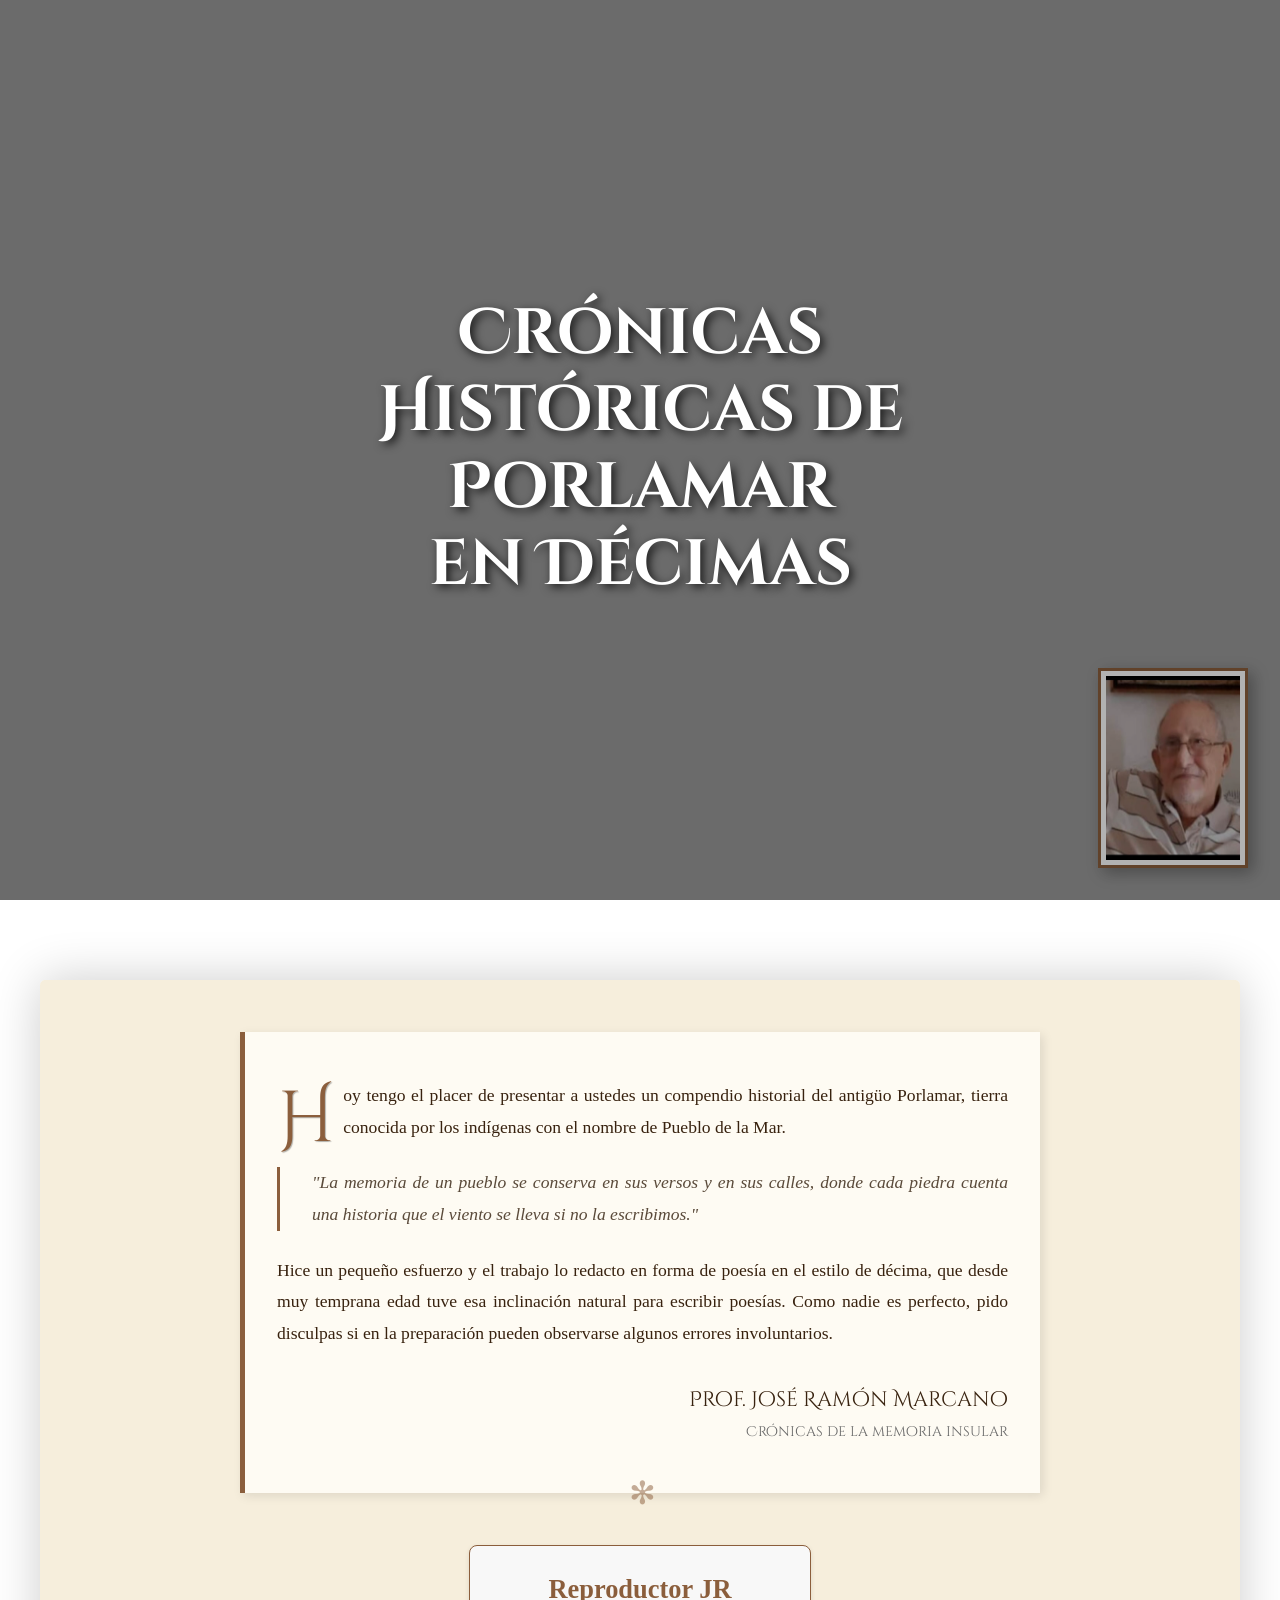
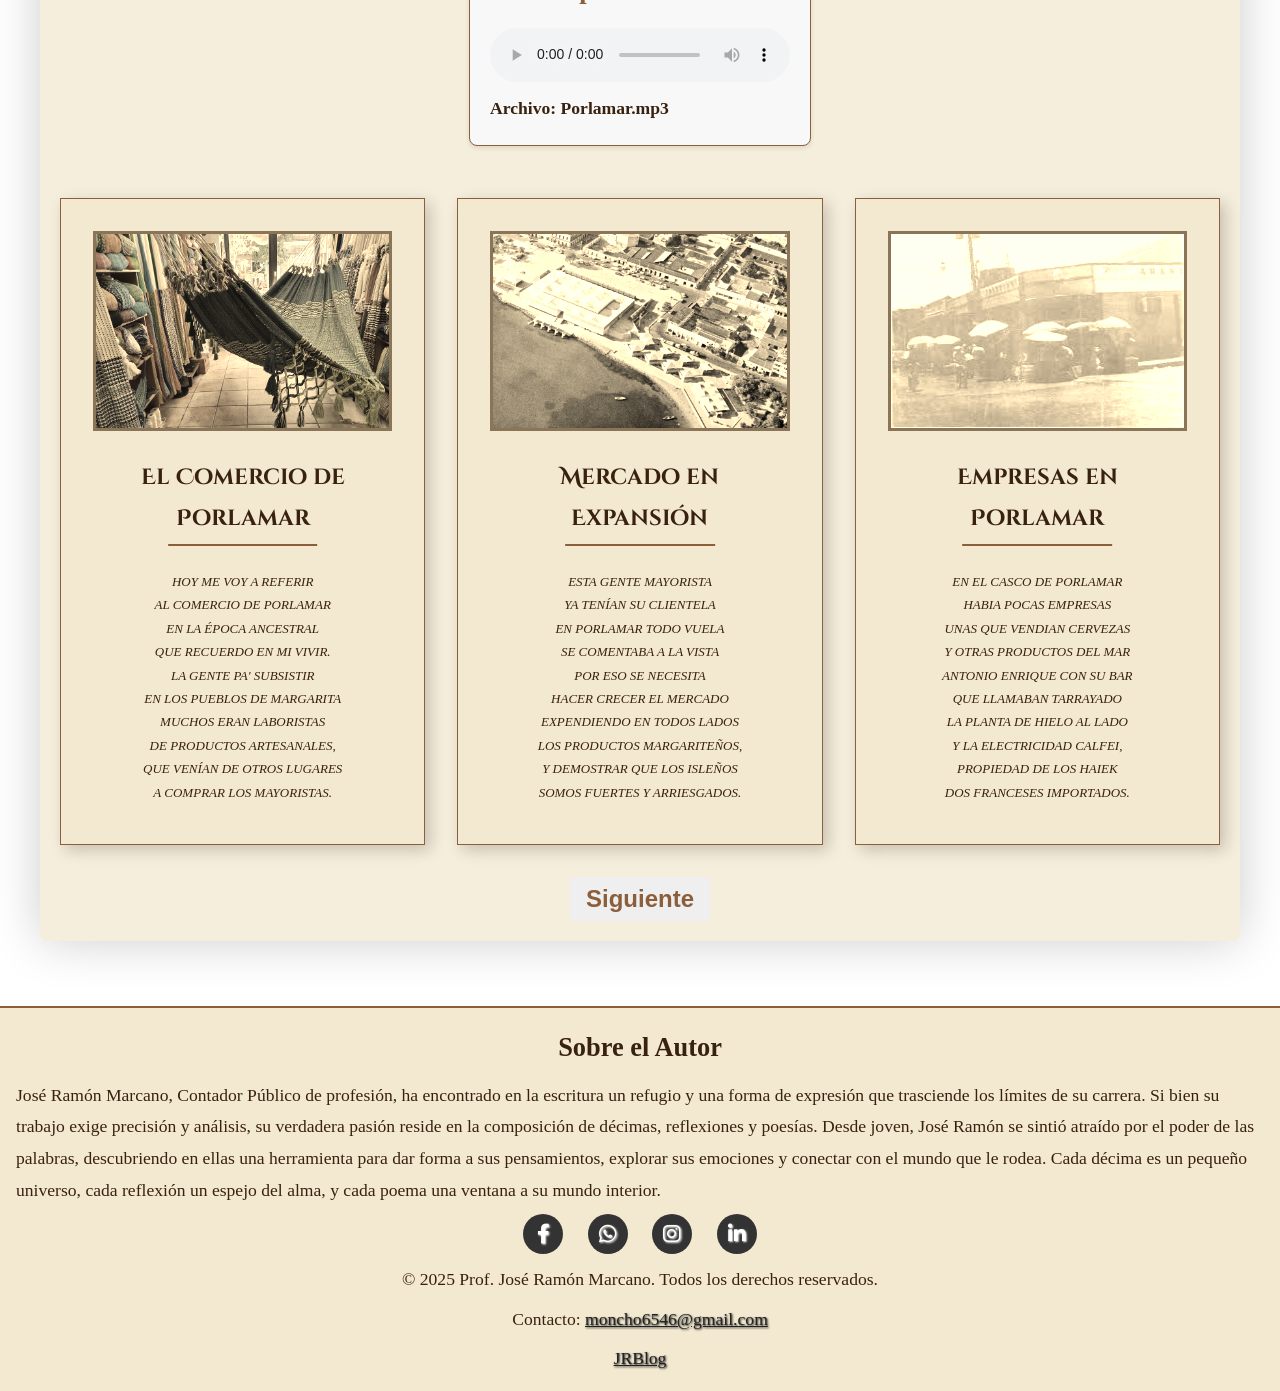
==== commit 92890f60: "Update index.html" ====
--- a/index.html
+++ b/index.html
@@ -256,7 +256,7 @@
 
     <footer>
 
-        <section>
+        <section class="acerca">
             <h2>Sobre el Autor</h2>
             <p>
                 José Ramón Marcano, Contador Público de profesión, ha encontrado en la escritura un refugio y una forma de expresión que trasciende los límites de su carrera. Si bien su trabajo exige precisión y análisis, su verdadera pasión reside en la composición de décimas, reflexiones y poesías. Desde joven, José Ramón se sintió atraído por el poder de las palabras, descubriendo en ellas una herramienta para dar forma a sus pensamientos, explorar sus emociones y conectar con el mundo que le rodea. Cada décima es un pequeño universo, cada reflexión un espejo del alma, y cada poema una ventana a su mundo interior.
--- a/style.css
+++ b/style.css
@@ -304,7 +304,7 @@
 }
 
 #scroll-to-top.show {
-display: block;
+display: none;
 }
 
 .control-navegacion{
@@ -313,7 +313,7 @@
     display: flex;
     justify-content: center;
     align-items: center;
-    gap: 2rem;
+    gap: 1rem;
 
 }
 .control-navegacion button{
@@ -323,6 +323,7 @@
     color: var(--color-borde);
     font-weight: bold;
     cursor: pointer;
+    font-size: 1.5rem;
     
 }
 
@@ -345,3 +346,6 @@
     text-align: center;
 }
 
+footer section p{
+    text-align: left;
+}
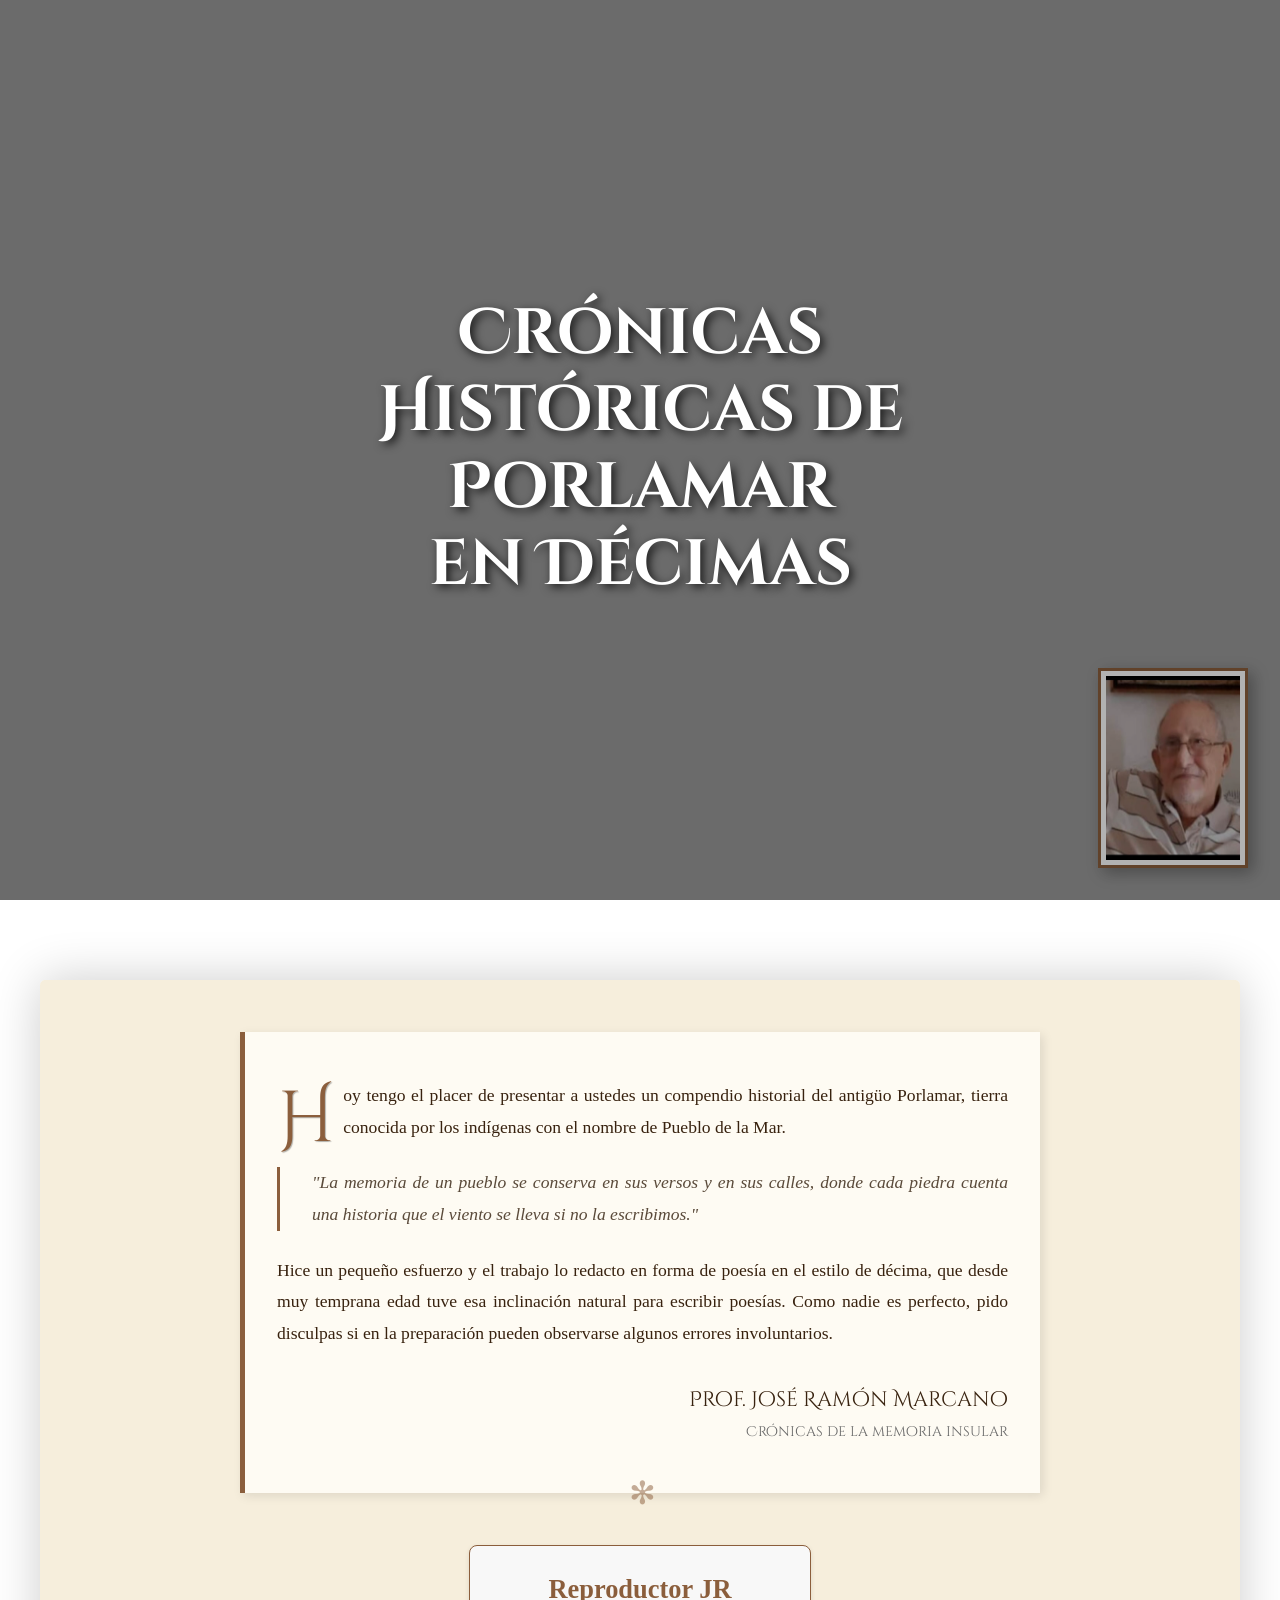
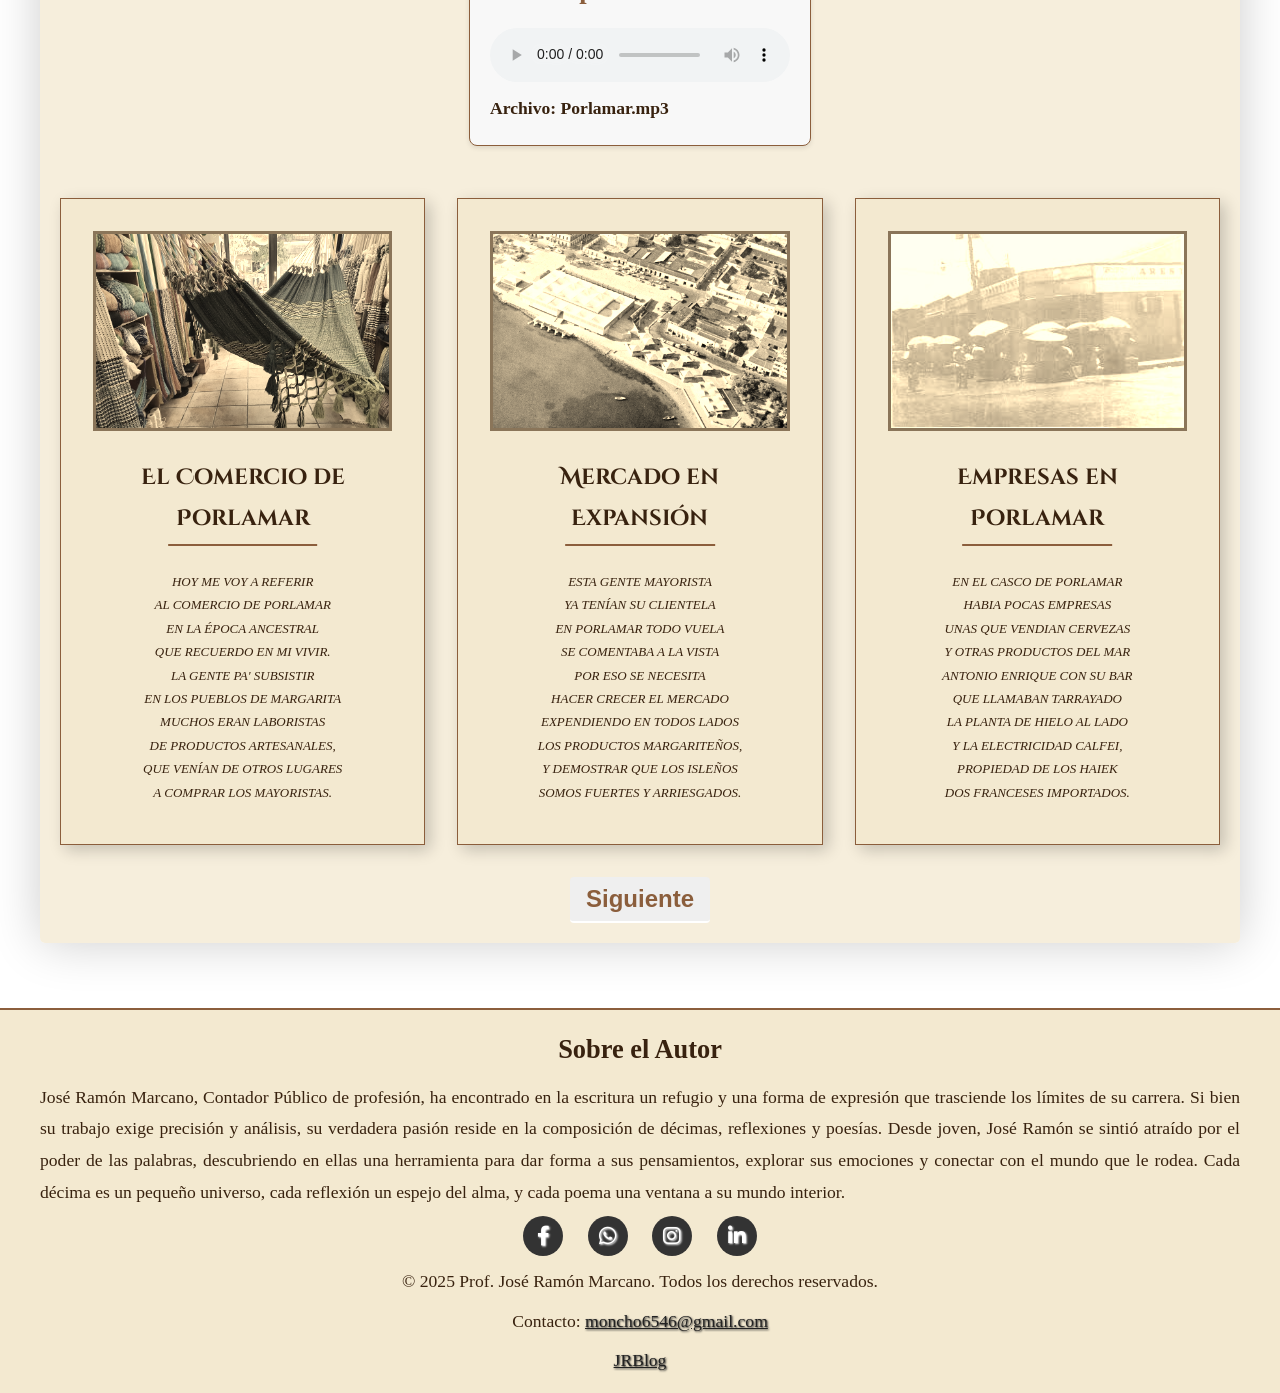
==== commit 6eeae78a: "Update index.html" ====
--- a/index.html
+++ b/index.html
@@ -256,9 +256,9 @@
 
     <footer>
 
-        <section class="acerca">
+        <section>
             <h2>Sobre el Autor</h2>
-            <p>
+            <p class="acerca">
                 José Ramón Marcano, Contador Público de profesión, ha encontrado en la escritura un refugio y una forma de expresión que trasciende los límites de su carrera. Si bien su trabajo exige precisión y análisis, su verdadera pasión reside en la composición de décimas, reflexiones y poesías. Desde joven, José Ramón se sintió atraído por el poder de las palabras, descubriendo en ellas una herramienta para dar forma a sus pensamientos, explorar sus emociones y conectar con el mundo que le rodea. Cada décima es un pequeño universo, cada reflexión un espejo del alma, y cada poema una ventana a su mundo interior.
             </p>
         </section>
--- a/style.css
+++ b/style.css
@@ -319,11 +319,12 @@
 .control-navegacion button{
     padding: 0.5rem 1rem;
     border-radius: 4px;
-    border: none;
+    border: var(--color--borde);
     color: var(--color-borde);
     font-weight: bold;
     cursor: pointer;
     font-size: 1.5rem;
+    border-bottom: 2px solid #fff;
     
 }
 
@@ -346,6 +347,8 @@
     text-align: center;
 }
 
-footer section p{
-    text-align: left;
-}
+.acerca{
+    text-align: justify;
+    padding-left: 1.5rem;
+    padding-right: 1.5rem;
+}
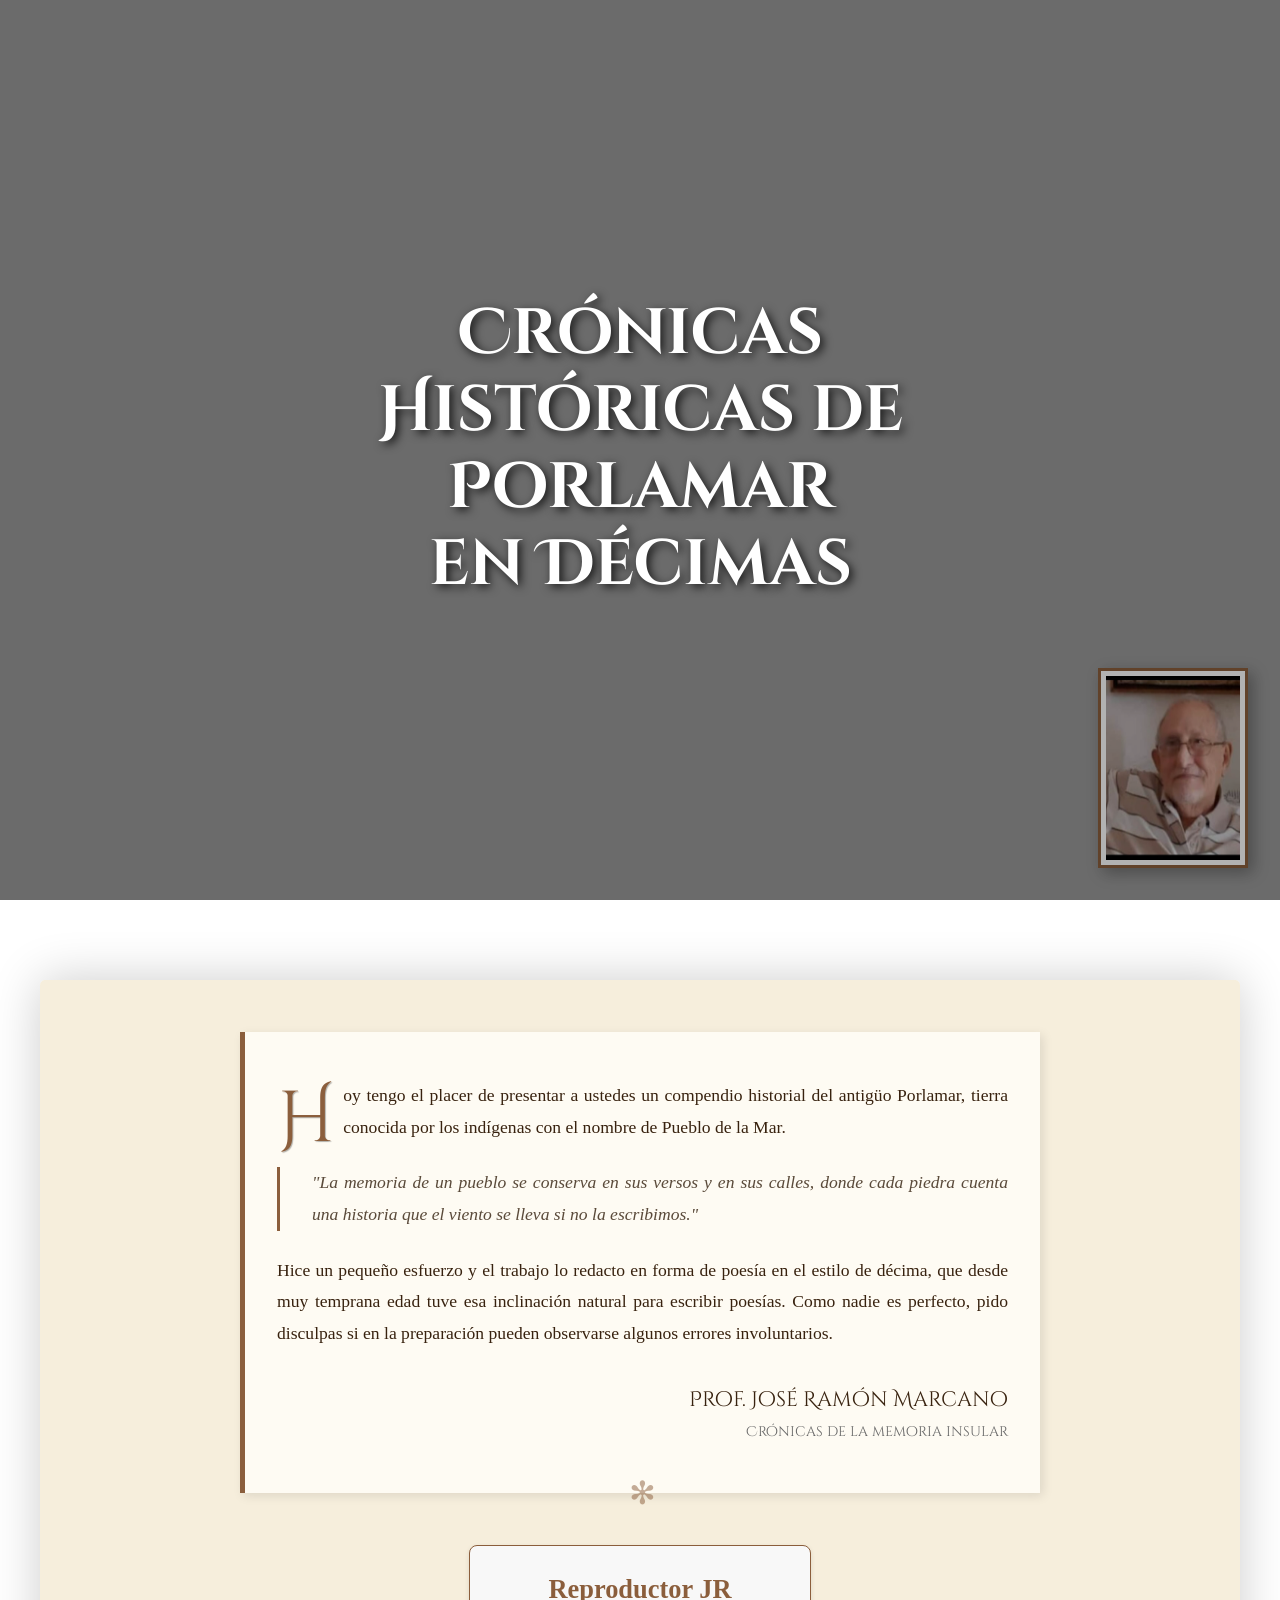
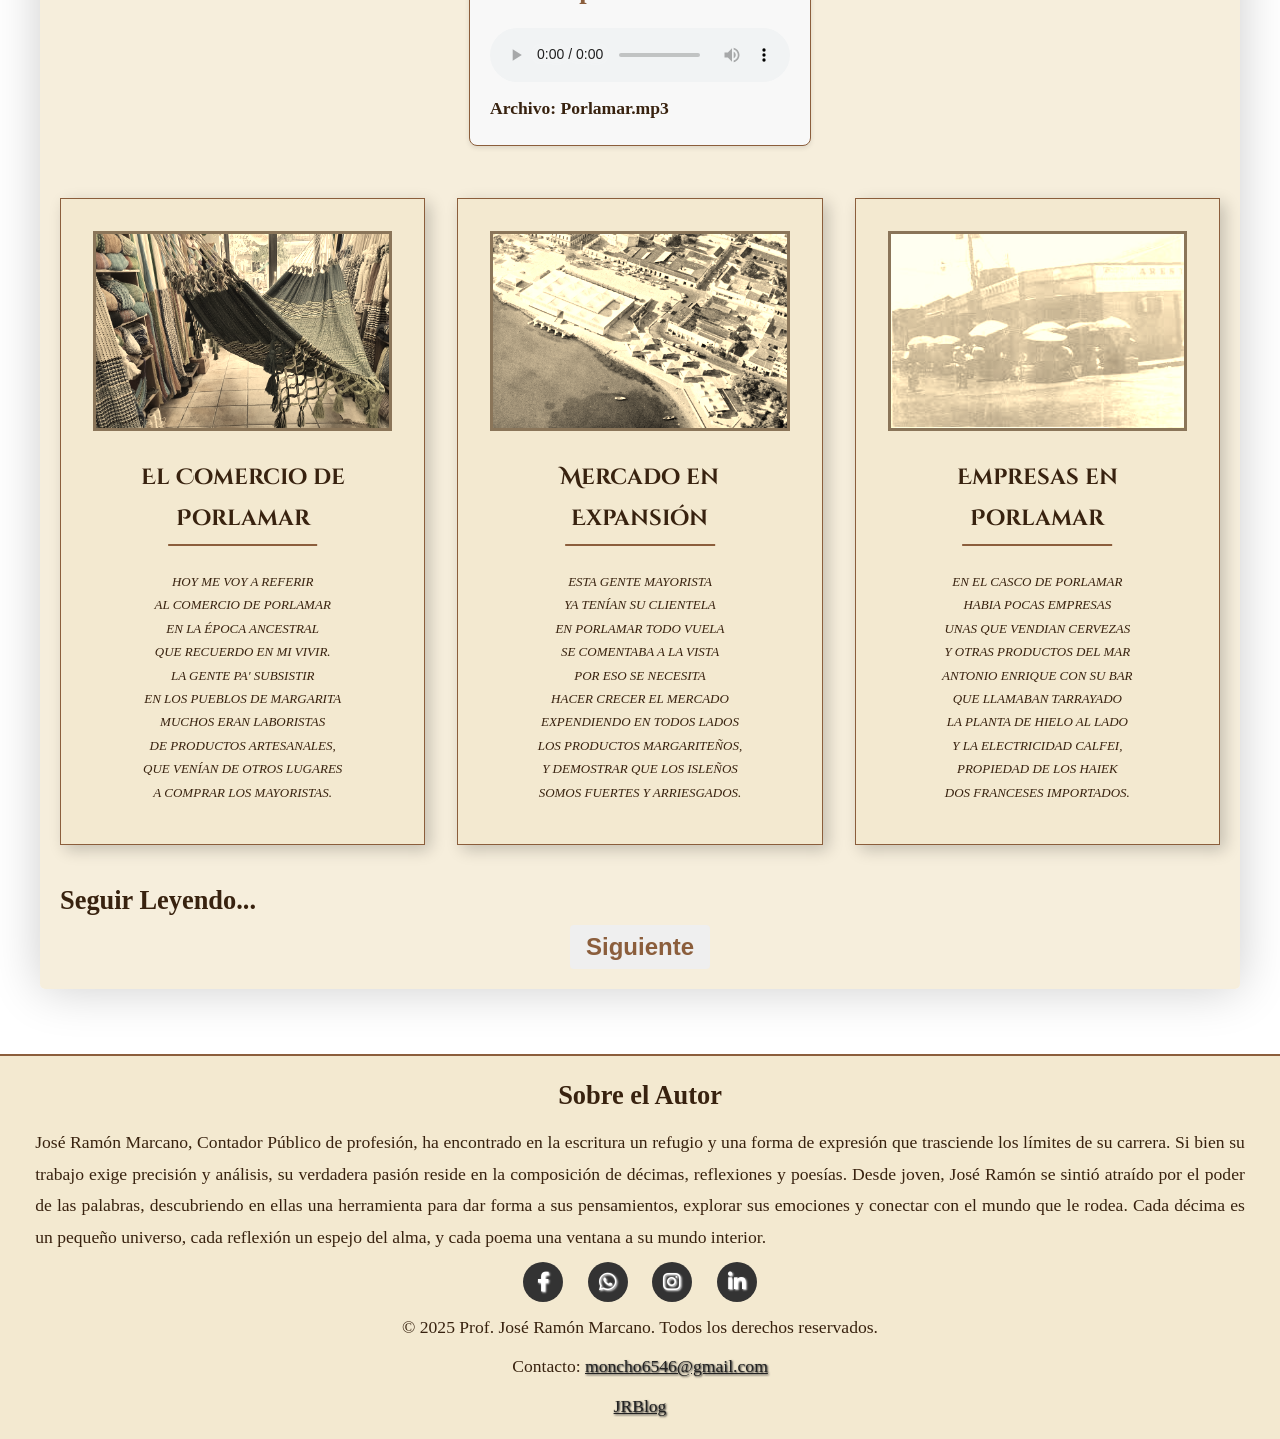
==== commit 1fc2a0c5: "Update index.html" ====
--- a/index.html
+++ b/index.html
@@ -247,6 +247,11 @@
                 <p>DEMOS GRACIAS AL SEÑOR<br> DIOS BENDITO EN LOS ALTARES<br> QUE ESTÁ EN TODOS LUGARES<br> DÁNDONOS FUERZA Y VALOR.<br> Y CON EL MÁS BONITO AMOR<br> DE LA LUZ DE LAS ESTRELLAS <br>QUE NOS ALUMBRA Y DESTELLA<br> A TODOS HASTA EL FINAL<br> Y QUE PODAMOS BIEN ESTAR <br>CON UNA FAMILIA BELLA.</p>
             </div>
         </div>
+        <section>
+            <h2>
+                Seguir Leyendo...
+            </h2>
+        </section>
 
         <section class="control-navegacion">
             <button id="prev-button" type="button">Anterior</button>
--- a/style.css
+++ b/style.css
@@ -319,12 +319,12 @@
 .control-navegacion button{
     padding: 0.5rem 1rem;
     border-radius: 4px;
-    border: var(--color--borde);
+    border: 2px solid var(--color--borde);
     color: var(--color-borde);
     font-weight: bold;
     cursor: pointer;
     font-size: 1.5rem;
-    border-bottom: 2px solid #fff;
+    
     
 }
 
@@ -349,6 +349,6 @@
 
 .acerca{
     text-align: justify;
-    padding-left: 1.5rem;
-    padding-right: 1.5rem;
-}
+    padding-left: 1.2rem;
+    padding-right: 1.2rem;
+}
